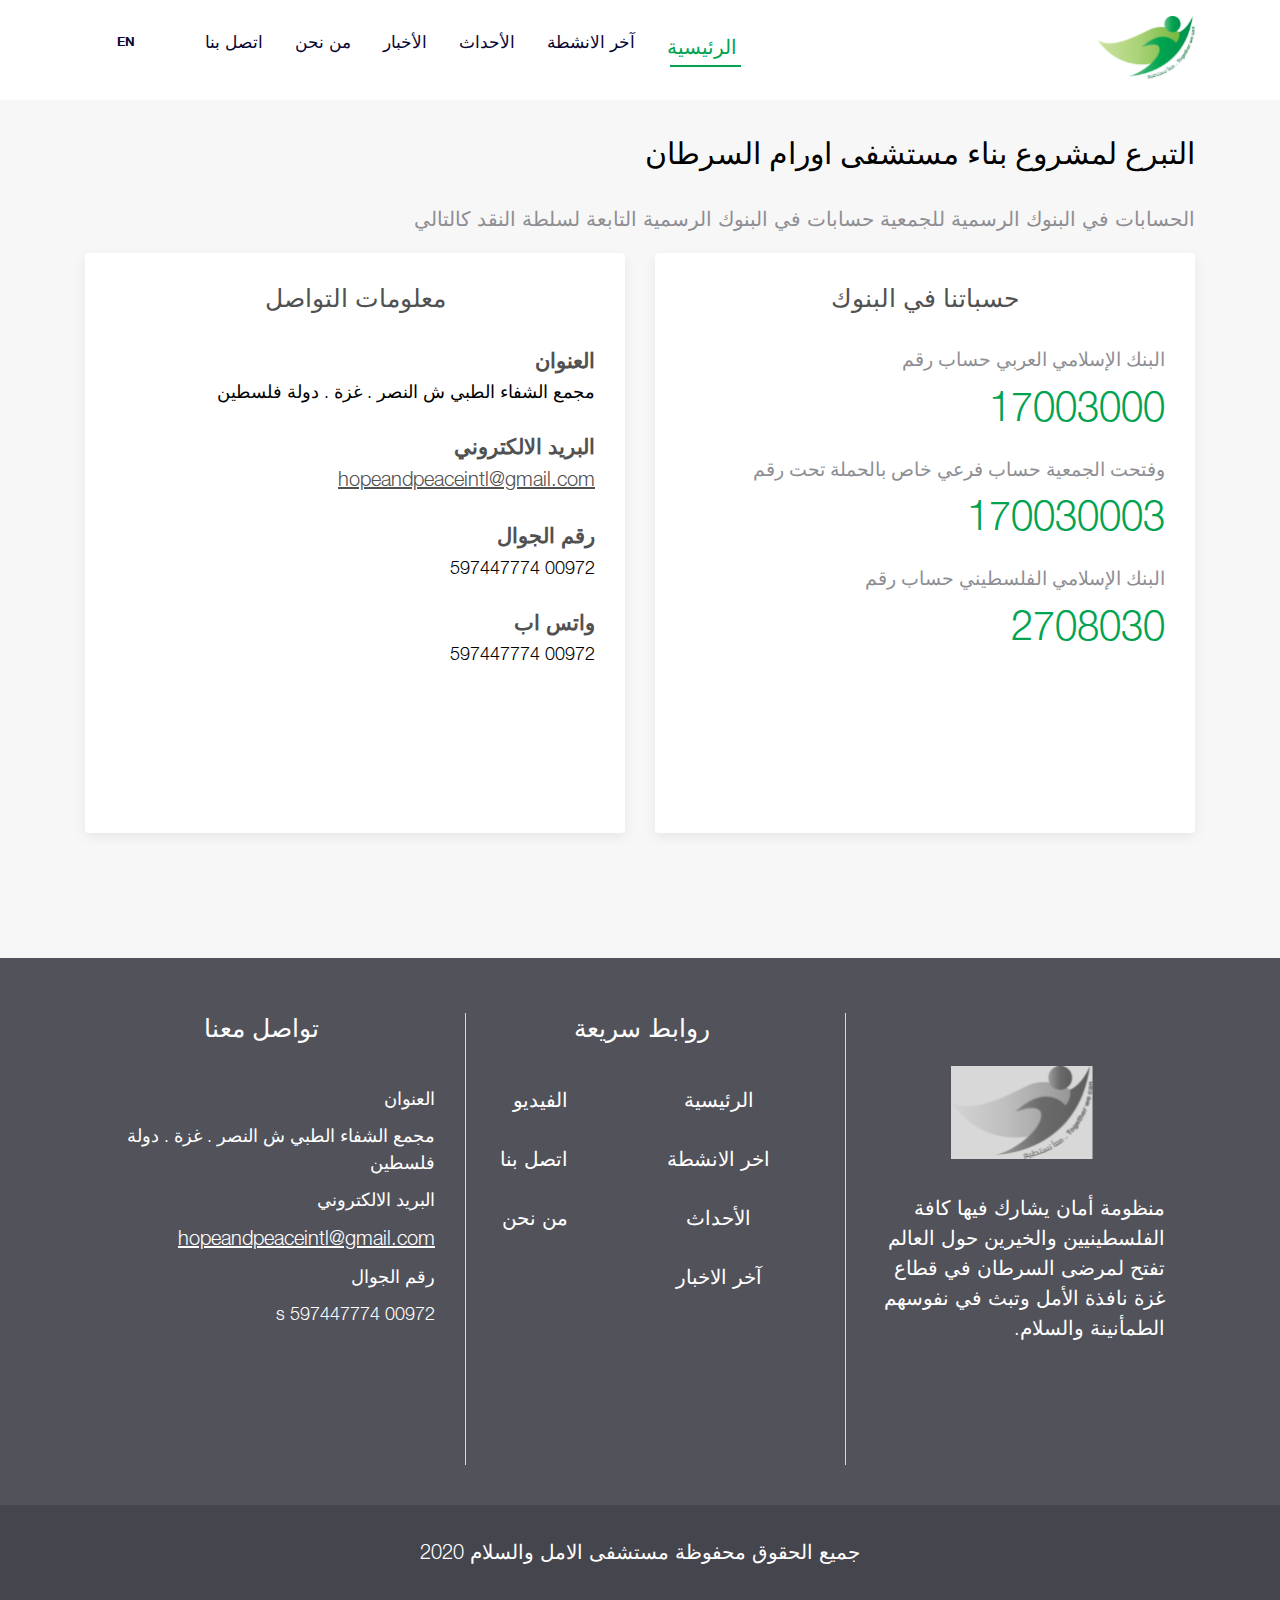
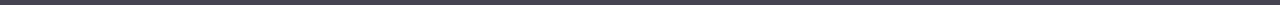
==== accounts.html @ ef831ee1 "dd" ====
<html>

<head>
    <meta charset="utf-8">
    <meta name="viewport" content="width=device-width, initial-scale=1.0">
    <meta name="description" content="">
    <meta name="author" content="">
    <title>مستشفى أورام السرطان </title>
    <link href="assets/css/bootstrap.min.css" rel="stylesheet">
    <link rel="stylesheet" href="https://use.fontawesome.com/releases/v5.5.0/css/all.css"
        integrity="sha384-B4dIYHKNBt8Bc12p+WXckhzcICo0wtJAoU8YZTY5qE0Id1GSseTk6S+L3BlXeVIU" crossorigin="anonymous">
    <link href='http://fonts.googleapis.com/css?family=Open+Sans:300,400,600,700' rel='stylesheet' type='text/css'>
    <link rel="shortcut icon" href="assets/images/logo.png" sizes="150x50">
    <link rel="stylesheet" href="assets/css/owl.carousel.min.css" type="text/css">
    <link rel="stylesheet" href="assets/css/owl.carousel.css" type="text/css">
    <link href="https://cdn.lineicons.com/1.0.1/LineIcons.min.css" rel="stylesheet">
    <link href="assets/css/animation.css" rel="stylesheet">
    <link href="assets/css/fancy.min.css" rel="stylesheet">

    <link href="assets/css/style.css" rel="stylesheet">

</head>

<body>
    <div class="overlay">
    </div>
    <header>
        <div class="mobileNav d-lg-none d-md-block d-block clearfix">
            <button class="navbar-toggler float-right" type="button" data-toggle="collapse" data-target="#navbarNav"
                aria-controls="navbarNav" aria-expanded="false" aria-label="Toggle navigation">
                <div class="mobileMenu"><i></i><i></i><i></i></div>
            </button>
            <div class="logo  mobileLogo float-left">
                <a href="index.html"><img src="assets/images/logo.png" alt=""></a>
            </div>
            <nav class="navbar navbar-expand-lg clearfix d-md-block d-lg-none">

                <div class="collapse navbar-collapse flex-row-reverse float-left" id="navbarNav">

                    <button type="button" class="close float-left" data-dismiss="collapse" aria-label="Close">
                        <span aria-hidden="true">&times;</span>
                    </button>
                    <ul class="navbar-nav navbar-center ">
                        <li class="nav-item">
                            <a class="nav-link active" href="index.html">الرئيسية </a>
                        </li>

                        <li class="nav-item">
                            <a class="nav-link" href="#Activity">آخر الانشطة</a>
                        </li>
                        <li class="nav-item">
                            <a class="nav-link" href="#Events">الأحداث</a>
                        </li>
                        <li class="nav-item">
                            <a class="nav-link" href="#News">الأخبار</a>
                        </li>
                        <li class="nav-item">
                            <a class="nav-link" href="#how">من نحن</a>
                        </li>

                        <li class="nav-item">
                            <a class="nav-link" href="#contact">اتصل بنا</a>
                        </li>
                    </ul>
                    <div class="loginLang">
                        <div class="lang">
                            <a class="langdrop dropdown-toggle" href="#" id="langDropDown" role="button"
                                data-toggle="dropdown" aria-haspopup="true" aria-expanded="false"><i
                                    class="fas fa-globe-americas"></i> EN </a>
                            <div class="dropdown-menu" aria-labelledby="langDropDown">
                                <a class="dropdown-item" href="#">عربي</a>
                            </div>
                        </div>
                    </div>
                </div>
            </nav>
        </div>
        <div class="container">
            <div class="row ">
                <div class="col-md-3">
                    <div class="logo float-right d-none d-md-block d-lg-block">
                        <a href="index.html"><img src="assets/images/logo.png" alt=""></a>
                    </div>
                </div>
                <div class="col-md-9">

                    <nav class="navbar navbar-expand-lg clearfix float-left" id="descktopMenu">
                        <div class="collapse navbar-collapse flex-row-reverse " id="navbarNav">
                            <ul class="navbar-nav navbar-center ">
                                <li class="nav-item">
                                    <a class="nav-link active" href="#hero">الرئيسية </a>
                                </li>

                                <li class="nav-item">
                                    <a class="nav-link" href="#Activity">آخر الانشطة</a>
                                </li>
                                <li class="nav-item">
                                    <a class="nav-link" href="#Events">الأحداث</a>
                                </li>
                                <li class="nav-item">
                                    <a class="nav-link" href="#News">الأخبار</a>
                                </li>
                                <li class="nav-item">
                                    <a class="nav-link" href="#how">من نحن</a>
                                </li>

                                <li class="nav-item">
                                    <a class="nav-link" href="#contact">اتصل بنا</a>
                                </li>
                                <li class="nav-item">
                                    <div class="lang">
                                        <a class="langdrop dropdown-toggle" href="#" id="langDropDown" role="button"
                                            data-toggle="dropdown" aria-haspopup="true" aria-expanded="false"><i
                                                class="fas fa-globe-americas"></i> EN </a>
                                        <div class="dropdown-menu" aria-labelledby="langDropDown">
                                            <a class="dropdown-item" href="#">عربي</a>
                                        </div>
                                    </div>
                                </li>
                            </ul>

                        </div>
                    </nav>
                </div>
            </div>
        </div>
    </header>
    <section class="accounts">

        <div class="container">
            <div class="row">
                <div class="col-md-12">
                    <div class="sectionTitle">
                        <h2 class="title"> التبرع لمشروع بناء مستشفى اورام السرطان</h2>
                        <p class="titleDetails">
                            الحسابات في البنوك الرسمية للجمعية حسابات في البنوك الرسمية التابعة لسلطة النقد كالتالي
                        </p>
                    </div>
                </div>
                <div class="col-md-6">
                    <div class="accountBox">
                        <h4 class="contactBoxTitle text-center ">حسباتنا في البنوك</h4>
                        <div class="contactCont">

                            <span class="bankName">البنك الإسلامي العربي حساب رقم</span>
                            <p class="bacnkAccount">17003000</p>
                            <span class="bankName"> وفتحت الجمعية حساب فرعي خاص بالحملة تحت رقم
                            </span>
                            <p class="bacnkAccount">170030003</p>
                            <span class="bankName"> البنك الإسلامي الفلسطيني حساب رقم
                            </span>
                            <p class="bacnkAccount">2708030</p>
                        </div>


                    </div>

                </div>
                <div class="col-md-6">
                    <div class="accountBox">
                        <h4 class="contactBoxTitle text-center "> معلومات التواصل</h4>
                        <div class="contactCont">
                            <ul class="footerList footerContact contactList">
                                <li class="contactItem clearfix"> <i class="fas fa-map-marker-alt"></i>
                                    <div class="contactDesc">
                                        <h3>العنوان</h3>
                                        <p> مجمع الشفاء الطبي ش النصر . غزة . دولة
                                            فلسطين</p>
                                    </div>
                                </li>

                                <li class="contactItem clearfix">
                                    <i class="fas fa-envelope"></i>
                                    <div class="contactDesc">
                                        <h3> البريد الالكتروني
                                        </h3>
                                        <p> <a href="#" class="emailLink"> hopeandpeaceintl@gmail.com
                                            </a></p>
                                    </div>
                                </li>
                                <li class="contactItem clearfix">
                                    <i class="fas fa-phone"></i>
                                    <div class="contactDesc">
                                        <h3> رقم الجوال 
                                        </h3>
                                        <p> 00972 597447774</p>
                                    </div>
                                </li>
                               
                                <li class="contactItem clearfix">
                                    <i class="fab fa-whatsapp"></i>
                                    <div class="contactDesc">
                                        <h3> واتس اب
                                        </h3>
                                        <p> 00972 597447774  </p>
                                    </div>
                                </li>

                            </ul>
                        </div>


                    </div>

                </div>

            </div>
        </div>

    </section>
    <footer>
        <div class="container">
            <div class="row">
                <div class="col-lg-4 col-md-6 clearfix">
                    <div class="footerSec ">
                        <div class="footerLogo">
                            <img src="assets/images/logoFooter.png" alt="">
                        </div>
                        <p>
                            منظومة أمان يشارك فيها كافة الفلسطينيين والخيرين حول العالم تفتح لمرضى السرطان في قطاع غزة
                            نافذة الأمل
                            وتبث في نفوسهم الطمأنينة والسلام.
                        </p>
                    </div>
                    <div class="vl">
                    </div>

                </div>
                <div class="col-lg-4 col-md-6 ">
                    <div class="footerSec">
                        <h4> روابط سريعة</h4>
                        <ul class="footerList links text-center">
                            <li>
                                <a href="index.html"> الرئيسية</a>
                            </li>
                            <li>
                                <a href="#Activity"> اخر الانشطة</a>
                            </li>
                            <li>
                                <a href="#Events"> الأحداث</a>
                            </li>
                            <li>
                                <a href="#News"> آخر الاخبار</a>
                            </li>
                        </ul>
                        <ul class="footerList">
                            <li>
                                <a href="#video"> الفيديو</a>
                            </li>
                            <li>
                                <a href="#contact"> اتصل بنا</a>
                            </li>
                            <li>
                                <a href="#"> من نحن</a>
                            </li>
                            <li> <a href="#"> <br></a></li>
                        </ul>
                    </div>
                    <div class="vl">
                    </div>
                </div>
                <div class="col-lg-4 col-md-6 clearfix">
                    <div class="footerSec lastlist">
                        <h4> تواصل معنا </h4>
                        <ul class="footerList footerContact">
                            <li>
                                العنوان
                            </li>
                            <li>
                                مجمع الشفاء الطبي ش النصر . غزة . دولة
                                فلسطين
                            </li>
                            <li>
                                البريد الالكتروني
                            </li>
                            <li>
                                <a href="#" class="emailLink"> hopeandpeaceintl@gmail.com
                                </a>
                            </li>
                            <li>رقم الجوال</li>
                            <li>
                                00972 597447774 s
                            </li>

                        </ul>

                    </div>
                    <ul class="footerSocial">
                        <li>
                            <a href="#"><i class="fab fa-facebook-f"></i></a>
                        </li>
                        <li>
                            <a href="#"><i class="fab fa-twitter"></i></a>
                        </li>

                        <li>
                            <a href="#"><i class="fab fa-youtube"></i></a>
                        </li>
                        <li>
                            <a href="#"><i class="fab fa-instagram"></i></a>
                        </li>

                    </ul>
                </div>

            </div>

        </div>
        <!--    <div class="up">
      <a href="#heroSection"><i class="fas fa-chevron-up"></i></a>
    </div>-->
        <div class="copyRight text-center">
            جميع الحقوق محفوظة مستشفى الامل والسلام 2020
        </div>
    </footer>
    <script type="text/javascript" src="assets/js/jquery.js"></script>
    <script type="text/javascript" src="assets/js/jquery.fancybox.js"></script>
    <script>
        $(".image_thumb").fancybox({
            openEffect: 'elastic',
            closeEffect: 'elastic',
            helpers: {
                overlay: {
                    locked: false
                }
            }
        });
    </script>
    <script type="text/javascript" src="assets/js/froogaloop2.min.js"></script>
    <script type="text/javascript" src="assets/js/html5lightbox.js"></script>
    <script src="assets/js/waypoints-min.js"></script>
    <script type="text/javascript" src="assets/js/countUp.js"></script>
    <script type="text/javascript" src="assets/js/jquery3.3.1.js"></script>
    <script src="https://cdnjs.cloudflare.com/ajax/libs/popper.js/1.14.7/umd/popper.min.js"
        integrity="sha384-UO2eT0CpHqdSJQ6hJty5KVphtPhzWj9WO1clHTMGa3JDZwrnQq4sF86dIHNDz0W1"
        crossorigin="anonymous"></script>
    <script type="text/javascript" src="assets/js/bootstrap.min.js"></script>
    <script src="assets/js/owl.carousel.js"></script>
    <script type="text/javascript" src="assets/js/wow.js"></script>


    <script type="text/javascript" src="assets/js/main.js"></script>
    <script type="text/javascript" src="assets/js/jquery.fancybox.js"></script>
    <script>
        $(".image_thumb").fancybox({
            openEffect: 'elastic',
            closeEffect: 'elastic',
            helpers: {
                overlay: {
                    locked: false
                }
            }
        });
    </script>


    <!--
    <script>


    var playButton = $(".playVideo");
    var player;


    // create the global player from the specific iframe (#video)


    playButton.click(function () {


      if (typeof (YT) == 'undefined' || typeof (YT.Player) == 'undefined') {

        var tag = document.createElement('script');
        tag.src = "//www.youtube.com/player_api";
        var firstScriptTag = document.getElementsByTagName('script')[0];

        firstScriptTag.parentNode.insertBefore(player, firstScriptTag);
        window.onYouTubePlayerAPIReady = function () {
          onYouTubePlayer();
        }
      }
        function onYouTubePlayer() {
          player = new YT.Player('video', {
            events: {
              // call this function when player is ready to use
              'onReady': onPlayerReady
            }
          });
        }


        var play_pause_status = "pause";
        if (play_pause_status == "pause") {
          // Play the video
          player.playVideo();
          play_pause_status = "play";
          // Update the button text to 'Pause'
          playButton.css("display", "none");
        }
      });
      

  </script>
-->


</body>

</html>
---- assets/css/animation.css ----
@charset "UTF-8";

/*!
 * animate.css -https://daneden.github.io/animate.css/
 * Version - 3.7.2
 * Licensed under the MIT license - http://opensource.org/licenses/MIT
 *
 * Copyright (c) 2019 Daniel Eden
 */

@-webkit-keyframes bounce {
  from,
  20%,
  53%,
  80%,
  to {
    -webkit-animation-timing-function: cubic-bezier(0.215, 0.61, 0.355, 1);
    animation-timing-function: cubic-bezier(0.215, 0.61, 0.355, 1);
    -webkit-transform: translate3d(0, 0, 0);
    transform: translate3d(0, 0, 0);
  }

  40%,
  43% {
    -webkit-animation-timing-function: cubic-bezier(0.755, 0.05, 0.855, 0.06);
    animation-timing-function: cubic-bezier(0.755, 0.05, 0.855, 0.06);
    -webkit-transform: translate3d(0, -30px, 0);
    transform: translate3d(0, -30px, 0);
  }

  70% {
    -webkit-animation-timing-function: cubic-bezier(0.755, 0.05, 0.855, 0.06);
    animation-timing-function: cubic-bezier(0.755, 0.05, 0.855, 0.06);
    -webkit-transform: translate3d(0, -15px, 0);
    transform: translate3d(0, -15px, 0);
  }

  90% {
    -webkit-transform: translate3d(0, -4px, 0);
    transform: translate3d(0, -4px, 0);
  }
}

@keyframes bounce {
  from,
  20%,
  53%,
  80%,
  to {
    -webkit-animation-timing-function: cubic-bezier(0.215, 0.61, 0.355, 1);
    animation-timing-function: cubic-bezier(0.215, 0.61, 0.355, 1);
    -webkit-transform: translate3d(0, 0, 0);
    transform: translate3d(0, 0, 0);
  }

  40%,
  43% {
    -webkit-animation-timing-function: cubic-bezier(0.755, 0.05, 0.855, 0.06);
    animation-timing-function: cubic-bezier(0.755, 0.05, 0.855, 0.06);
    -webkit-transform: translate3d(0, -30px, 0);
    transform: translate3d(0, -30px, 0);
  }

  70% {
    -webkit-animation-timing-function: cubic-bezier(0.755, 0.05, 0.855, 0.06);
    animation-timing-function: cubic-bezier(0.755, 0.05, 0.855, 0.06);
    -webkit-transform: translate3d(0, -15px, 0);
    transform: translate3d(0, -15px, 0);
  }

  90% {
    -webkit-transform: translate3d(0, -4px, 0);
    transform: translate3d(0, -4px, 0);
  }
}

.bounce {
  -webkit-animation-name: bounce;
  animation-name: bounce;
  -webkit-transform-origin: center bottom;
  transform-origin: center bottom;
}

@-webkit-keyframes flash {
  from,
  50%,
  to {
    opacity: 1;
  }

  25%,
  75% {
    opacity: 0;
  }
}

@keyframes flash {
  from,
  50%,
  to {
    opacity: 1;
  }

  25%,
  75% {
    opacity: 0;
  }
}

.flash {
  -webkit-animation-name: flash;
  animation-name: flash;
}

/* originally authored by Nick Pettit - https://github.com/nickpettit/glide */

@-webkit-keyframes pulse {
  from {
    -webkit-transform: scale3d(1, 1, 1);
    transform: scale3d(1, 1, 1);
  }

  50% {
    -webkit-transform: scale3d(1.05, 1.05, 1.05);
    transform: scale3d(1.05, 1.05, 1.05);
  }

  to {
    -webkit-transform: scale3d(1, 1, 1);
    transform: scale3d(1, 1, 1);
  }
}

@keyframes pulse {
  from {
    -webkit-transform: scale3d(1, 1, 1);
    transform: scale3d(1, 1, 1);
  }

  50% {
    -webkit-transform: scale3d(1.05, 1.05, 1.05);
    transform: scale3d(1.05, 1.05, 1.05);
  }

  to {
    -webkit-transform: scale3d(1, 1, 1);
    transform: scale3d(1, 1, 1);
  }
}

.pulse {
  -webkit-animation-name: pulse;
  animation-name: pulse;
}

@-webkit-keyframes rubberBand {
  from {
    -webkit-transform: scale3d(1, 1, 1);
    transform: scale3d(1, 1, 1);
  }

  30% {
    -webkit-transform: scale3d(1.25, 0.75, 1);
    transform: scale3d(1.25, 0.75, 1);
  }

  40% {
    -webkit-transform: scale3d(0.75, 1.25, 1);
    transform: scale3d(0.75, 1.25, 1);
  }

  50% {
    -webkit-transform: scale3d(1.15, 0.85, 1);
    transform: scale3d(1.15, 0.85, 1);
  }

  65% {
    -webkit-transform: scale3d(0.95, 1.05, 1);
    transform: scale3d(0.95, 1.05, 1);
  }

  75% {
    -webkit-transform: scale3d(1.05, 0.95, 1);
    transform: scale3d(1.05, 0.95, 1);
  }

  to {
    -webkit-transform: scale3d(1, 1, 1);
    transform: scale3d(1, 1, 1);
  }
}

@keyframes rubberBand {
  from {
    -webkit-transform: scale3d(1, 1, 1);
    transform: scale3d(1, 1, 1);
  }

  30% {
    -webkit-transform: scale3d(1.25, 0.75, 1);
    transform: scale3d(1.25, 0.75, 1);
  }

  40% {
    -webkit-transform: scale3d(0.75, 1.25, 1);
    transform: scale3d(0.75, 1.25, 1);
  }

  50% {
    -webkit-transform: scale3d(1.15, 0.85, 1);
    transform: scale3d(1.15, 0.85, 1);
  }

  65% {
    -webkit-transform: scale3d(0.95, 1.05, 1);
    transform: scale3d(0.95, 1.05, 1);
  }

  75% {
    -webkit-transform: scale3d(1.05, 0.95, 1);
    transform: scale3d(1.05, 0.95, 1);
  }

  to {
    -webkit-transform: scale3d(1, 1, 1);
    transform: scale3d(1, 1, 1);
  }
}

.rubberBand {
  -webkit-animation-name: rubberBand;
  animation-name: rubberBand;
}

@-webkit-keyframes shake {
  from,
  to {
    -webkit-transform: translate3d(0, 0, 0);
    transform: translate3d(0, 0, 0);
  }

  10%,
  30%,
  50%,
  70%,
  90% {
    -webkit-transform: translate3d(-10px, 0, 0);
    transform: translate3d(-10px, 0, 0);
  }

  20%,
  40%,
  60%,
  80% {
    -webkit-transform: translate3d(10px, 0, 0);
    transform: translate3d(10px, 0, 0);
  }
}

@keyframes shake {
  from,
  to {
    -webkit-transform: translate3d(0, 0, 0);
    transform: translate3d(0, 0, 0);
  }

  10%,
  30%,
  50%,
  70%,
  90% {
    -webkit-transform: translate3d(-10px, 0, 0);
    transform: translate3d(-10px, 0, 0);
  }

  20%,
  40%,
  60%,
  80% {
    -webkit-transform: translate3d(10px, 0, 0);
    transform: translate3d(10px, 0, 0);
  }
}

.shake {
  -webkit-animation-name: shake;
  animation-name: shake;
}

@-webkit-keyframes headShake {
  0% {
    -webkit-transform: translateX(0);
    transform: translateX(0);
  }

  6.5% {
    -webkit-transform: translateX(-6px) rotateY(-9deg);
    transform: translateX(-6px) rotateY(-9deg);
  }

  18.5% {
    -webkit-transform: translateX(5px) rotateY(7deg);
    transform: translateX(5px) rotateY(7deg);
  }

  31.5% {
    -webkit-transform: translateX(-3px) rotateY(-5deg);
    transform: translateX(-3px) rotateY(-5deg);
  }

  43.5% {
    -webkit-transform: translateX(2px) rotateY(3deg);
    transform: translateX(2px) rotateY(3deg);
  }

  50% {
    -webkit-transform: translateX(0);
    transform: translateX(0);
  }
}

@keyframes headShake {
  0% {
    -webkit-transform: translateX(0);
    transform: translateX(0);
  }

  6.5% {
    -webkit-transform: translateX(-6px) rotateY(-9deg);
    transform: translateX(-6px) rotateY(-9deg);
  }

  18.5% {
    -webkit-transform: translateX(5px) rotateY(7deg);
    transform: translateX(5px) rotateY(7deg);
  }

  31.5% {
    -webkit-transform: translateX(-3px) rotateY(-5deg);
    transform: translateX(-3px) rotateY(-5deg);
  }

  43.5% {
    -webkit-transform: translateX(2px) rotateY(3deg);
    transform: translateX(2px) rotateY(3deg);
  }

  50% {
    -webkit-transform: translateX(0);
    transform: translateX(0);
  }
}

.headShake {
  -webkit-animation-timing-function: ease-in-out;
  animation-timing-function: ease-in-out;
  -webkit-animation-name: headShake;
  animation-name: headShake;
}

@-webkit-keyframes swing {
  20% {
    -webkit-transform: rotate3d(0, 0, 1, 15deg);
    transform: rotate3d(0, 0, 1, 15deg);
  }

  40% {
    -webkit-transform: rotate3d(0, 0, 1, -10deg);
    transform: rotate3d(0, 0, 1, -10deg);
  }

  60% {
    -webkit-transform: rotate3d(0, 0, 1, 5deg);
    transform: rotate3d(0, 0, 1, 5deg);
  }

  80% {
    -webkit-transform: rotate3d(0, 0, 1, -5deg);
    transform: rotate3d(0, 0, 1, -5deg);
  }

  to {
    -webkit-transform: rotate3d(0, 0, 1, 0deg);
    transform: rotate3d(0, 0, 1, 0deg);
  }
}

@keyframes swing {
  20% {
    -webkit-transform: rotate3d(0, 0, 1, 15deg);
    transform: rotate3d(0, 0, 1, 15deg);
  }

  40% {
    -webkit-transform: rotate3d(0, 0, 1, -10deg);
    transform: rotate3d(0, 0, 1, -10deg);
  }

  60% {
    -webkit-transform: rotate3d(0, 0, 1, 5deg);
    transform: rotate3d(0, 0, 1, 5deg);
  }

  80% {
    -webkit-transform: rotate3d(0, 0, 1, -5deg);
    transform: rotate3d(0, 0, 1, -5deg);
  }

  to {
    -webkit-transform: rotate3d(0, 0, 1, 0deg);
    transform: rotate3d(0, 0, 1, 0deg);
  }
}

.swing {
  -webkit-transform-origin: top center;
  transform-origin: top center;
  -webkit-animation-name: swing;
  animation-name: swing;
}

@-webkit-keyframes tada {
  from {
    -webkit-transform: scale3d(1, 1, 1);
    transform: scale3d(1, 1, 1);
  }

  10%,
  20% {
    -webkit-transform: scale3d(0.9, 0.9, 0.9) rotate3d(0, 0, 1, -3deg);
    transform: scale3d(0.9, 0.9, 0.9) rotate3d(0, 0, 1, -3deg);
  }

  30%,
  50%,
  70%,
  90% {
    -webkit-transform: scale3d(1.1, 1.1, 1.1) rotate3d(0, 0, 1, 3deg);
    transform: scale3d(1.1, 1.1, 1.1) rotate3d(0, 0, 1, 3deg);
  }

  40%,
  60%,
  80% {
    -webkit-transform: scale3d(1.1, 1.1, 1.1) rotate3d(0, 0, 1, -3deg);
    transform: scale3d(1.1, 1.1, 1.1) rotate3d(0, 0, 1, -3deg);
  }

  to {
    -webkit-transform: scale3d(1, 1, 1);
    transform: scale3d(1, 1, 1);
  }
}

@keyframes tada {
  from {
    -webkit-transform: scale3d(1, 1, 1);
    transform: scale3d(1, 1, 1);
  }

  10%,
  20% {
    -webkit-transform: scale3d(0.9, 0.9, 0.9) rotate3d(0, 0, 1, -3deg);
    transform: scale3d(0.9, 0.9, 0.9) rotate3d(0, 0, 1, -3deg);
  }

  30%,
  50%,
  70%,
  90% {
    -webkit-transform: scale3d(1.1, 1.1, 1.1) rotate3d(0, 0, 1, 3deg);
    transform: scale3d(1.1, 1.1, 1.1) rotate3d(0, 0, 1, 3deg);
  }

  40%,
  60%,
  80% {
    -webkit-transform: scale3d(1.1, 1.1, 1.1) rotate3d(0, 0, 1, -3deg);
    transform: scale3d(1.1, 1.1, 1.1) rotate3d(0, 0, 1, -3deg);
  }

  to {
    -webkit-transform: scale3d(1, 1, 1);
    transform: scale3d(1, 1, 1);
  }
}

.tada {
  -webkit-animation-name: tada;
  animation-name: tada;
}

/* originally authored by Nick Pettit - https://github.com/nickpettit/glide */

@-webkit-keyframes wobble {
  from {
    -webkit-transform: translate3d(0, 0, 0);
    transform: translate3d(0, 0, 0);
  }

  15% {
    -webkit-transform: translate3d(-25%, 0, 0) rotate3d(0, 0, 1, -5deg);
    transform: translate3d(-25%, 0, 0) rotate3d(0, 0, 1, -5deg);
  }

  30% {
    -webkit-transform: translate3d(20%, 0, 0) rotate3d(0, 0, 1, 3deg);
    transform: translate3d(20%, 0, 0) rotate3d(0, 0, 1, 3deg);
  }

  45% {
    -webkit-transform: translate3d(-15%, 0, 0) rotate3d(0, 0, 1, -3deg);
    transform: translate3d(-15%, 0, 0) rotate3d(0, 0, 1, -3deg);
  }

  60% {
    -webkit-transform: translate3d(10%, 0, 0) rotate3d(0, 0, 1, 2deg);
    transform: translate3d(10%, 0, 0) rotate3d(0, 0, 1, 2deg);
  }

  75% {
    -webkit-transform: translate3d(-5%, 0, 0) rotate3d(0, 0, 1, -1deg);
    transform: translate3d(-5%, 0, 0) rotate3d(0, 0, 1, -1deg);
  }

  to {
    -webkit-transform: translate3d(0, 0, 0);
    transform: translate3d(0, 0, 0);
  }
}

@keyframes wobble {
  from {
    -webkit-transform: translate3d(0, 0, 0);
    transform: translate3d(0, 0, 0);
  }

  15% {
    -webkit-transform: translate3d(-25%, 0, 0) rotate3d(0, 0, 1, -5deg);
    transform: translate3d(-25%, 0, 0) rotate3d(0, 0, 1, -5deg);
  }

  30% {
    -webkit-transform: translate3d(20%, 0, 0) rotate3d(0, 0, 1, 3deg);
    transform: translate3d(20%, 0, 0) rotate3d(0, 0, 1, 3deg);
  }

  45% {
    -webkit-transform: translate3d(-15%, 0, 0) rotate3d(0, 0, 1, -3deg);
    transform: translate3d(-15%, 0, 0) rotate3d(0, 0, 1, -3deg);
  }

  60% {
    -webkit-transform: translate3d(10%, 0, 0) rotate3d(0, 0, 1, 2deg);
    transform: translate3d(10%, 0, 0) rotate3d(0, 0, 1, 2deg);
  }

  75% {
    -webkit-transform: translate3d(-5%, 0, 0) rotate3d(0, 0, 1, -1deg);
    transform: translate3d(-5%, 0, 0) rotate3d(0, 0, 1, -1deg);
  }

  to {
    -webkit-transform: translate3d(0, 0, 0);
    transform: translate3d(0, 0, 0);
  }
}

.wobble {
  -webkit-animation-name: wobble;
  animation-name: wobble;
}

@-webkit-keyframes jello {
  from,
  11.1%,
  to {
    -webkit-transform: translate3d(0, 0, 0);
    transform: translate3d(0, 0, 0);
  }

  22.2% {
    -webkit-transform: skewX(-12.5deg) skewY(-12.5deg);
    transform: skewX(-12.5deg) skewY(-12.5deg);
  }

  33.3% {
    -webkit-transform: skewX(6.25deg) skewY(6.25deg);
    transform: skewX(6.25deg) skewY(6.25deg);
  }

  44.4% {
    -webkit-transform: skewX(-3.125deg) skewY(-3.125deg);
    transform: skewX(-3.125deg) skewY(-3.125deg);
  }

  55.5% {
    -webkit-transform: skewX(1.5625deg) skewY(1.5625deg);
    transform: skewX(1.5625deg) skewY(1.5625deg);
  }

  66.6% {
    -webkit-transform: skewX(-0.78125deg) skewY(-0.78125deg);
    transform: skewX(-0.78125deg) skewY(-0.78125deg);
  }

  77.7% {
    -webkit-transform: skewX(0.390625deg) skewY(0.390625deg);
    transform: skewX(0.390625deg) skewY(0.390625deg);
  }

  88.8% {
    -webkit-transform: skewX(-0.1953125deg) skewY(-0.1953125deg);
    transform: skewX(-0.1953125deg) skewY(-0.1953125deg);
  }
}

@keyframes jello {
  from,
  11.1%,
  to {
    -webkit-transform: translate3d(0, 0, 0);
    transform: translate3d(0, 0, 0);
  }

  22.2% {
    -webkit-transform: skewX(-12.5deg) skewY(-12.5deg);
    transform: skewX(-12.5deg) skewY(-12.5deg);
  }

  33.3% {
    -webkit-transform: skewX(6.25deg) skewY(6.25deg);
    transform: skewX(6.25deg) skewY(6.25deg);
  }

  44.4% {
    -webkit-transform: skewX(-3.125deg) skewY(-3.125deg);
    transform: skewX(-3.125deg) skewY(-3.125deg);
  }

  55.5% {
    -webkit-transform: skewX(1.5625deg) skewY(1.5625deg);
    transform: skewX(1.5625deg) skewY(1.5625deg);
  }

  66.6% {
    -webkit-transform: skewX(-0.78125deg) skewY(-0.78125deg);
    transform: skewX(-0.78125deg) skewY(-0.78125deg);
  }

  77.7% {
    -webkit-transform: skewX(0.390625deg) skewY(0.390625deg);
    transform: skewX(0.390625deg) skewY(0.390625deg);
  }

  88.8% {
    -webkit-transform: skewX(-0.1953125deg) skewY(-0.1953125deg);
    transform: skewX(-0.1953125deg) skewY(-0.1953125deg);
  }
}

.jello {
  -webkit-animation-name: jello;
  animation-name: jello;
  -webkit-transform-origin: center;
  transform-origin: center;
}

@-webkit-keyframes heartBeat {
  0% {
    -webkit-transform: scale(1);
    transform: scale(1);
  }

  14% {
    -webkit-transform: scale(1.3);
    transform: scale(1.3);
  }

  28% {
    -webkit-transform: scale(1);
    transform: scale(1);
  }

  42% {
    -webkit-transform: scale(1.3);
    transform: scale(1.3);
  }

  70% {
    -webkit-transform: scale(1);
    transform: scale(1);
  }
}

@keyframes heartBeat {
  0% {
    -webkit-transform: scale(1);
    transform: scale(1);
  }

  14% {
    -webkit-transform: scale(1.3);
    transform: scale(1.3);
  }

  28% {
    -webkit-transform: scale(1);
    transform: scale(1);
  }

  42% {
    -webkit-transform: scale(1.3);
    transform: scale(1.3);
  }

  70% {
    -webkit-transform: scale(1);
    transform: scale(1);
  }
}

.heartBeat {
  -webkit-animation-name: heartBeat;
  animation-name: heartBeat;
  -webkit-animation-duration: 1.3s;
  animation-duration: 1.3s;
  -webkit-animation-timing-function: ease-in-out;
  animation-timing-function: ease-in-out;
}

@-webkit-keyframes bounceIn {
  from,
  20%,
  40%,
  60%,
  80%,
  to {
    -webkit-animation-timing-function: cubic-bezier(0.215, 0.61, 0.355, 1);
    animation-timing-function: cubic-bezier(0.215, 0.61, 0.355, 1);
  }

  0% {
    opacity: 0;
    -webkit-transform: scale3d(0.3, 0.3, 0.3);
    transform: scale3d(0.3, 0.3, 0.3);
  }

  20% {
    -webkit-transform: scale3d(1.1, 1.1, 1.1);
    transform: scale3d(1.1, 1.1, 1.1);
  }

  40% {
    -webkit-transform: scale3d(0.9, 0.9, 0.9);
    transform: scale3d(0.9, 0.9, 0.9);
  }

  60% {
    opacity: 1;
    -webkit-transform: scale3d(1.03, 1.03, 1.03);
    transform: scale3d(1.03, 1.03, 1.03);
  }

  80% {
    -webkit-transform: scale3d(0.97, 0.97, 0.97);
    transform: scale3d(0.97, 0.97, 0.97);
  }

  to {
    opacity: 1;
    -webkit-transform: scale3d(1, 1, 1);
    transform: scale3d(1, 1, 1);
  }
}

@keyframes bounceIn {
  from,
  20%,
  40%,
  60%,
  80%,
  to {
    -webkit-animation-timing-function: cubic-bezier(0.215, 0.61, 0.355, 1);
    animation-timing-function: cubic-bezier(0.215, 0.61, 0.355, 1);
  }

  0% {
    opacity: 0;
    -webkit-transform: scale3d(0.3, 0.3, 0.3);
    transform: scale3d(0.3, 0.3, 0.3);
  }

  20% {
    -webkit-transform: scale3d(1.1, 1.1, 1.1);
    transform: scale3d(1.1, 1.1, 1.1);
  }

  40% {
    -webkit-transform: scale3d(0.9, 0.9, 0.9);
    transform: scale3d(0.9, 0.9, 0.9);
  }

  60% {
    opacity: 1;
    -webkit-transform: scale3d(1.03, 1.03, 1.03);
    transform: scale3d(1.03, 1.03, 1.03);
  }

  80% {
    -webkit-transform: scale3d(0.97, 0.97, 0.97);
    transform: scale3d(0.97, 0.97, 0.97);
  }

  to {
    opacity: 1;
    -webkit-transform: scale3d(1, 1, 1);
    transform: scale3d(1, 1, 1);
  }
}

.bounceIn {
  -webkit-animation-duration: 0.75s;
  animation-duration: 0.75s;
  -webkit-animation-name: bounceIn;
  animation-name: bounceIn;
}

@-webkit-keyframes bounceInDown {
  from,
  60%,
  75%,
  90%,
  to {
    -webkit-animation-timing-function: cubic-bezier(0.215, 0.61, 0.355, 1);
    animation-timing-function: cubic-bezier(0.215, 0.61, 0.355, 1);
  }

  0% {
    opacity: 0;
    -webkit-transform: translate3d(0, -3000px, 0);
    transform: translate3d(0, -3000px, 0);
  }

  60% {
    opacity: 1;
    -webkit-transform: translate3d(0, 25px, 0);
    transform: translate3d(0, 25px, 0);
  }

  75% {
    -webkit-transform: translate3d(0, -10px, 0);
    transform: translate3d(0, -10px, 0);
  }

  90% {
    -webkit-transform: translate3d(0, 5px, 0);
    transform: translate3d(0, 5px, 0);
  }

  to {
    -webkit-transform: translate3d(0, 0, 0);
    transform: translate3d(0, 0, 0);
  }
}

@keyframes bounceInDown {
  from,
  60%,
  75%,
  90%,
  to {
    -webkit-animation-timing-function: cubic-bezier(0.215, 0.61, 0.355, 1);
    animation-timing-function: cubic-bezier(0.215, 0.61, 0.355, 1);
  }

  0% {
    opacity: 0;
    -webkit-transform: translate3d(0, -3000px, 0);
    transform: translate3d(0, -3000px, 0);
  }

  60% {
    opacity: 1;
    -webkit-transform: translate3d(0, 25px, 0);
    transform: translate3d(0, 25px, 0);
  }

  75% {
    -webkit-transform: translate3d(0, -10px, 0);
    transform: translate3d(0, -10px, 0);
  }

  90% {
    -webkit-transform: translate3d(0, 5px, 0);
    transform: translate3d(0, 5px, 0);
  }

  to {
    -webkit-transform: translate3d(0, 0, 0);
    transform: translate3d(0, 0, 0);
  }
}

.bounceInDown {
  -webkit-animation-name: bounceInDown;
  animation-name: bounceInDown;
}

@-webkit-keyframes bounceInLeft {
  from,
  60%,
  75%,
  90%,
  to {
    -webkit-animation-timing-function: cubic-bezier(0.215, 0.61, 0.355, 1);
    animation-timing-function: cubic-bezier(0.215, 0.61, 0.355, 1);
  }

  0% {
    opacity: 0;
    -webkit-transform: translate3d(-3000px, 0, 0);
    transform: translate3d(-3000px, 0, 0);
  }

  60% {
    opacity: 1;
    -webkit-transform: translate3d(25px, 0, 0);
    transform: translate3d(25px, 0, 0);
  }

  75% {
    -webkit-transform: translate3d(-10px, 0, 0);
    transform: translate3d(-10px, 0, 0);
  }

  90% {
    -webkit-transform: translate3d(5px, 0, 0);
    transform: translate3d(5px, 0, 0);
  }

  to {
    -webkit-transform: translate3d(0, 0, 0);
    transform: translate3d(0, 0, 0);
  }
}

@keyframes bounceInLeft {
  from,
  60%,
  75%,
  90%,
  to {
    -webkit-animation-timing-function: cubic-bezier(0.215, 0.61, 0.355, 1);
    animation-timing-function: cubic-bezier(0.215, 0.61, 0.355, 1);
  }

  0% {
    opacity: 0;
    -webkit-transform: translate3d(-3000px, 0, 0);
    transform: translate3d(-3000px, 0, 0);
  }

  60% {
    opacity: 1;
    -webkit-transform: translate3d(25px, 0, 0);
    transform: translate3d(25px, 0, 0);
  }

  75% {
    -webkit-transform: translate3d(-10px, 0, 0);
    transform: translate3d(-10px, 0, 0);
  }

  90% {
    -webkit-transform: translate3d(5px, 0, 0);
    transform: translate3d(5px, 0, 0);
  }

  to {
    -webkit-transform: translate3d(0, 0, 0);
    transform: translate3d(0, 0, 0);
  }
}

.bounceInLeft {
  -webkit-animation-name: bounceInLeft;
  animation-name: bounceInLeft;
}

@-webkit-keyframes bounceInRight {
  from,
  60%,
  75%,
  90%,
  to {
    -webkit-animation-timing-function: cubic-bezier(0.215, 0.61, 0.355, 1);
    animation-timing-function: cubic-bezier(0.215, 0.61, 0.355, 1);
  }

  from {
    opacity: 0;
    -webkit-transform: translate3d(3000px, 0, 0);
    transform: translate3d(3000px, 0, 0);
  }

  60% {
    opacity: 1;
    -webkit-transform: translate3d(-25px, 0, 0);
    transform: translate3d(-25px, 0, 0);
  }

  75% {
    -webkit-transform: translate3d(10px, 0, 0);
    transform: translate3d(10px, 0, 0);
  }

  90% {
    -webkit-transform: translate3d(-5px, 0, 0);
    transform: translate3d(-5px, 0, 0);
  }

  to {
    -webkit-transform: translate3d(0, 0, 0);
    transform: translate3d(0, 0, 0);
  }
}

@keyframes bounceInRight {
  from,
  60%,
  75%,
  90%,
  to {
    -webkit-animation-timing-function: cubic-bezier(0.215, 0.61, 0.355, 1);
    animation-timing-function: cubic-bezier(0.215, 0.61, 0.355, 1);
  }

  from {
    opacity: 0;
    -webkit-transform: translate3d(3000px, 0, 0);
    transform: translate3d(3000px, 0, 0);
  }

  60% {
    opacity: 1;
    -webkit-transform: translate3d(-25px, 0, 0);
    transform: translate3d(-25px, 0, 0);
  }

  75% {
    -webkit-transform: translate3d(10px, 0, 0);
    transform: translate3d(10px, 0, 0);
  }

  90% {
    -webkit-transform: translate3d(-5px, 0, 0);
    transform: translate3d(-5px, 0, 0);
  }

  to {
    -webkit-transform: translate3d(0, 0, 0);
    transform: translate3d(0, 0, 0);
  }
}

.bounceInRight {
  -webkit-animation-name: bounceInRight;
  animation-name: bounceInRight;
}

@-webkit-keyframes bounceInUp {
  from,
  60%,
  75%,
  90%,
  to {
    -webkit-animation-timing-function: cubic-bezier(0.215, 0.61, 0.355, 1);
    animation-timing-function: cubic-bezier(0.215, 0.61, 0.355, 1);
  }

  from {
    opacity: 0;
    -webkit-transform: translate3d(0, 3000px, 0);
    transform: translate3d(0, 3000px, 0);
  }

  60% {
    opacity: 1;
    -webkit-transform: translate3d(0, -20px, 0);
    transform: translate3d(0, -20px, 0);
  }

  75% {
    -webkit-transform: translate3d(0, 10px, 0);
    transform: translate3d(0, 10px, 0);
  }

  90% {
    -webkit-transform: translate3d(0, -5px, 0);
    transform: translate3d(0, -5px, 0);
  }

  to {
    -webkit-transform: translate3d(0, 0, 0);
    transform: translate3d(0, 0, 0);
  }
}

@keyframes bounceInUp {
  from,
  60%,
  75%,
  90%,
  to {
    -webkit-animation-timing-function: cubic-bezier(0.215, 0.61, 0.355, 1);
    animation-timing-function: cubic-bezier(0.215, 0.61, 0.355, 1);
  }

  from {
    opacity: 0;
    -webkit-transform: translate3d(0, 3000px, 0);
    transform: translate3d(0, 3000px, 0);
  }

  60% {
    opacity: 1;
    -webkit-transform: translate3d(0, -20px, 0);
    transform: translate3d(0, -20px, 0);
  }

  75% {
    -webkit-transform: translate3d(0, 10px, 0);
    transform: translate3d(0, 10px, 0);
  }

  90% {
    -webkit-transform: translate3d(0, -5px, 0);
    transform: translate3d(0, -5px, 0);
  }

  to {
    -webkit-transform: translate3d(0, 0, 0);
    transform: translate3d(0, 0, 0);
  }
}

.bounceInUp {
  -webkit-animation-name: bounceInUp;
  animation-name: bounceInUp;
}

@-webkit-keyframes bounceOut {
  20% {
    -webkit-transform: scale3d(0.9, 0.9, 0.9);
    transform: scale3d(0.9, 0.9, 0.9);
  }

  50%,
  55% {
    opacity: 1;
    -webkit-transform: scale3d(1.1, 1.1, 1.1);
    transform: scale3d(1.1, 1.1, 1.1);
  }

  to {
    opacity: 0;
    -webkit-transform: scale3d(0.3, 0.3, 0.3);
    transform: scale3d(0.3, 0.3, 0.3);
  }
}

@keyframes bounceOut {
  20% {
    -webkit-transform: scale3d(0.9, 0.9, 0.9);
    transform: scale3d(0.9, 0.9, 0.9);
  }

  50%,
  55% {
    opacity: 1;
    -webkit-transform: scale3d(1.1, 1.1, 1.1);
    transform: scale3d(1.1, 1.1, 1.1);
  }

  to {
    opacity: 0;
    -webkit-transform: scale3d(0.3, 0.3, 0.3);
    transform: scale3d(0.3, 0.3, 0.3);
  }
}

.bounceOut {
  -webkit-animation-duration: 0.75s;
  animation-duration: 0.75s;
  -webkit-animation-name: bounceOut;
  animation-name: bounceOut;
}

@-webkit-keyframes bounceOutDown {
  20% {
    -webkit-transform: translate3d(0, 10px, 0);
    transform: translate3d(0, 10px, 0);
  }

  40%,
  45% {
    opacity: 1;
    -webkit-transform: translate3d(0, -20px, 0);
    transform: translate3d(0, -20px, 0);
  }

  to {
    opacity: 0;
    -webkit-transform: translate3d(0, 2000px, 0);
    transform: translate3d(0, 2000px, 0);
  }
}

@keyframes bounceOutDown {
  20% {
    -webkit-transform: translate3d(0, 10px, 0);
    transform: translate3d(0, 10px, 0);
  }

  40%,
  45% {
    opacity: 1;
    -webkit-transform: translate3d(0, -20px, 0);
    transform: translate3d(0, -20px, 0);
  }

  to {
    opacity: 0;
    -webkit-transform: translate3d(0, 2000px, 0);
    transform: translate3d(0, 2000px, 0);
  }
}

.bounceOutDown {
  -webkit-animation-name: bounceOutDown;
  animation-name: bounceOutDown;
}

@-webkit-keyframes bounceOutLeft {
  20% {
    opacity: 1;
    -webkit-transform: translate3d(20px, 0, 0);
    transform: translate3d(20px, 0, 0);
  }

  to {
    opacity: 0;
    -webkit-transform: translate3d(-2000px, 0, 0);
    transform: translate3d(-2000px, 0, 0);
  }
}

@keyframes bounceOutLeft {
  20% {
    opacity: 1;
    -webkit-transform: translate3d(20px, 0, 0);
    transform: translate3d(20px, 0, 0);
  }

  to {
    opacity: 0;
    -webkit-transform: translate3d(-2000px, 0, 0);
    transform: translate3d(-2000px, 0, 0);
  }
}

.bounceOutLeft {
  -webkit-animation-name: bounceOutLeft;
  animation-name: bounceOutLeft;
}

@-webkit-keyframes bounceOutRight {
  20% {
    opacity: 1;
    -webkit-transform: translate3d(-20px, 0, 0);
    transform: translate3d(-20px, 0, 0);
  }

  to {
    opacity: 0;
    -webkit-transform: translate3d(2000px, 0, 0);
    transform: translate3d(2000px, 0, 0);
  }
}

@keyframes bounceOutRight {
  20% {
    opacity: 1;
    -webkit-transform: translate3d(-20px, 0, 0);
    transform: translate3d(-20px, 0, 0);
  }

  to {
    opacity: 0;
    -webkit-transform: translate3d(2000px, 0, 0);
    transform: translate3d(2000px, 0, 0);
  }
}

.bounceOutRight {
  -webkit-animation-name: bounceOutRight;
  animation-name: bounceOutRight;
}

@-webkit-keyframes bounceOutUp {
  20% {
    -webkit-transform: translate3d(0, -10px, 0);
    transform: translate3d(0, -10px, 0);
  }

  40%,
  45% {
    opacity: 1;
    -webkit-transform: translate3d(0, 20px, 0);
    transform: translate3d(0, 20px, 0);
  }

  to {
    opacity: 0;
    -webkit-transform: translate3d(0, -2000px, 0);
    transform: translate3d(0, -2000px, 0);
  }
}

@keyframes bounceOutUp {
  20% {
    -webkit-transform: translate3d(0, -10px, 0);
    transform: translate3d(0, -10px, 0);
  }

  40%,
  45% {
    opacity: 1;
    -webkit-transform: translate3d(0, 20px, 0);
    transform: translate3d(0, 20px, 0);
  }

  to {
    opacity: 0;
    -webkit-transform: translate3d(0, -2000px, 0);
    transform: translate3d(0, -2000px, 0);
  }
}

.bounceOutUp {
  -webkit-animation-name: bounceOutUp;
  animation-name: bounceOutUp;
}

@-webkit-keyframes fadeIn {
  from {
    opacity: 0;
  }

  to {
    opacity: 1;
  }
}

@keyframes fadeIn {
  from {
    opacity: 0;
  }

  to {
    opacity: 1;
  }
}

.fadeIn {
  -webkit-animation-name: fadeIn;
  animation-name: fadeIn;
}

@-webkit-keyframes fadeInDown {
  from {
    opacity: 0;
    -webkit-transform: translate3d(0, -100%, 0);
    transform: translate3d(0, -100%, 0);
  }

  to {
    opacity: 1;
    -webkit-transform: translate3d(0, 0, 0);
    transform: translate3d(0, 0, 0);
  }
}

@keyframes fadeInDown {
  from {
    opacity: 0;
    -webkit-transform: translate3d(0, -100%, 0);
    transform: translate3d(0, -100%, 0);
  }

  to {
    opacity: 1;
    -webkit-transform: translate3d(0, 0, 0);
    transform: translate3d(0, 0, 0);
  }
}

.fadeInDown {
  -webkit-animation-name: fadeInDown;
  animation-name: fadeInDown;
}

@-webkit-keyframes fadeInDownBig {
  from {
    opacity: 0;
    -webkit-transform: translate3d(0, -2000px, 0);
    transform: translate3d(0, -2000px, 0);
  }

  to {
    opacity: 1;
    -webkit-transform: translate3d(0, 0, 0);
    transform: translate3d(0, 0, 0);
  }
}

@keyframes fadeInDownBig {
  from {
    opacity: 0;
    -webkit-transform: translate3d(0, -2000px, 0);
    transform: translate3d(0, -2000px, 0);
  }

  to {
    opacity: 1;
    -webkit-transform: translate3d(0, 0, 0);
    transform: translate3d(0, 0, 0);
  }
}

.fadeInDownBig {
  -webkit-animation-name: fadeInDownBig;
  animation-name: fadeInDownBig;
}

@-webkit-keyframes fadeInLeft {
  from {
    opacity: 0;
    -webkit-transform: translate3d(-100%, 0, 0);
    transform: translate3d(-100%, 0, 0);
  }

  to {
    opacity: 1;
    -webkit-transform: translate3d(0, 0, 0);
    transform: translate3d(0, 0, 0);
  }
}

@keyframes fadeInLeft {
  from {
    opacity: 0;
    -webkit-transform: translate3d(-100%, 0, 0);
    transform: translate3d(-100%, 0, 0);
  }

  to {
    opacity: 1;
    -webkit-transform: translate3d(0, 0, 0);
    transform: translate3d(0, 0, 0);
  }
}

.fadeInLeft {
  -webkit-animation-name: fadeInLeft;
  animation-name: fadeInLeft;
}

@-webkit-keyframes fadeInLeftBig {
  from {
    opacity: 0;
    -webkit-transform: translate3d(-2000px, 0, 0);
    transform: translate3d(-2000px, 0, 0);
  }

  to {
    opacity: 1;
    -webkit-transform: translate3d(0, 0, 0);
    transform: translate3d(0, 0, 0);
  }
}

@keyframes fadeInLeftBig {
  from {
    opacity: 0;
    -webkit-transform: translate3d(-2000px, 0, 0);
    transform: translate3d(-2000px, 0, 0);
  }

  to {
    opacity: 1;
    -webkit-transform: translate3d(0, 0, 0);
    transform: translate3d(0, 0, 0);
  }
}

.fadeInLeftBig {
  -webkit-animation-name: fadeInLeftBig;
  animation-name: fadeInLeftBig;
}

@-webkit-keyframes fadeInRight {
  from {
    opacity: 0;
    -webkit-transform: translate3d(100%, 0, 0);
    transform: translate3d(100%, 0, 0);
  }

  to {
    opacity: 1;
    -webkit-transform: translate3d(0, 0, 0);
    transform: translate3d(0, 0, 0);
  }
}

@keyframes fadeInRight {
  from {
    opacity: 0;
    -webkit-transform: translate3d(100%, 0, 0);
    transform: translate3d(100%, 0, 0);
  }

  to {
    opacity: 1;
    -webkit-transform: translate3d(0, 0, 0);
    transform: translate3d(0, 0, 0);
  }
}

.fadeInRight {
  -webkit-animation-name: fadeInRight;
  animation-name: fadeInRight;
}

@-webkit-keyframes fadeInRightBig {
  from {
    opacity: 0;
    -webkit-transform: translate3d(2000px, 0, 0);
    transform: translate3d(2000px, 0, 0);
  }

  to {
    opacity: 1;
    -webkit-transform: translate3d(0, 0, 0);
    transform: translate3d(0, 0, 0);
  }
}

@keyframes fadeInRightBig {
  from {
    opacity: 0;
    -webkit-transform: translate3d(2000px, 0, 0);
    transform: translate3d(2000px, 0, 0);
  }

  to {
    opacity: 1;
    -webkit-transform: translate3d(0, 0, 0);
    transform: translate3d(0, 0, 0);
  }
}

.fadeInRightBig {
  -webkit-animation-name: fadeInRightBig;
  animation-name: fadeInRightBig;
}

@-webkit-keyframes fadeInUp {
  from {
    opacity: 0;
    -webkit-transform: translate3d(0, 100%, 0);
    transform: translate3d(0, 100%, 0);
  }

  to {
    opacity: 1;
    -webkit-transform: translate3d(0, 0, 0);
    transform: translate3d(0, 0, 0);
  }
}

@keyframes fadeInUp {
  from {
    opacity: 0;
    -webkit-transform: translate3d(0, 100%, 0);
    transform: translate3d(0, 100%, 0);
  }

  to {
    opacity: 1;
    -webkit-transform: translate3d(0, 0, 0);
    transform: translate3d(0, 0, 0);
  }
}

.fadeInUp {
  -webkit-animation-name: fadeInUp;
  animation-name: fadeInUp;
}

@-webkit-keyframes fadeInUpBig {
  from {
    opacity: 0;
    -webkit-transform: translate3d(0, 2000px, 0);
    transform: translate3d(0, 2000px, 0);
  }

  to {
    opacity: 1;
    -webkit-transform: translate3d(0, 0, 0);
    transform: translate3d(0, 0, 0);
  }
}

@keyframes fadeInUpBig {
  from {
    opacity: 0;
    -webkit-transform: translate3d(0, 2000px, 0);
    transform: translate3d(0, 2000px, 0);
  }

  to {
    opacity: 1;
    -webkit-transform: translate3d(0, 0, 0);
    transform: translate3d(0, 0, 0);
  }
}

.fadeInUpBig {
  -webkit-animation-name: fadeInUpBig;
  animation-name: fadeInUpBig;
}

@-webkit-keyframes fadeOut {
  from {
    opacity: 1;
  }

  to {
    opacity: 0;
  }
}

@keyframes fadeOut {
  from {
    opacity: 1;
  }

  to {
    opacity: 0;
  }
}

.fadeOut {
  -webkit-animation-name: fadeOut;
  animation-name: fadeOut;
}

@-webkit-keyframes fadeOutDown {
  from {
    opacity: 1;
  }

  to {
    opacity: 0;
    -webkit-transform: translate3d(0, 100%, 0);
    transform: translate3d(0, 100%, 0);
  }
}

@keyframes fadeOutDown {
  from {
    opacity: 1;
  }

  to {
    opacity: 0;
    -webkit-transform: translate3d(0, 100%, 0);
    transform: translate3d(0, 100%, 0);
  }
}

.fadeOutDown {
  -webkit-animation-name: fadeOutDown;
  animation-name: fadeOutDown;
}

@-webkit-keyframes fadeOutDownBig {
  from {
    opacity: 1;
  }

  to {
    opacity: 0;
    -webkit-transform: translate3d(0, 2000px, 0);
    transform: translate3d(0, 2000px, 0);
  }
}

@keyframes fadeOutDownBig {
  from {
    opacity: 1;
  }

  to {
    opacity: 0;
    -webkit-transform: translate3d(0, 2000px, 0);
    transform: translate3d(0, 2000px, 0);
  }
}

.fadeOutDownBig {
  -webkit-animation-name: fadeOutDownBig;
  animation-name: fadeOutDownBig;
}

@-webkit-keyframes fadeOutLeft {
  from {
    opacity: 1;
  }

  to {
    opacity: 0;
    -webkit-transform: translate3d(-100%, 0, 0);
    transform: translate3d(-100%, 0, 0);
  }
}

@keyframes fadeOutLeft {
  from {
    opacity: 1;
  }

  to {
    opacity: 0;
    -webkit-transform: translate3d(-100%, 0, 0);
    transform: translate3d(-100%, 0, 0);
  }
}

.fadeOutLeft {
  -webkit-animation-name: fadeOutLeft;
  animation-name: fadeOutLeft;
}

@-webkit-keyframes fadeOutLeftBig {
  from {
    opacity: 1;
  }

  to {
    opacity: 0;
    -webkit-transform: translate3d(-2000px, 0, 0);
    transform: translate3d(-2000px, 0, 0);
  }
}

@keyframes fadeOutLeftBig {
  from {
    opacity: 1;
  }

  to {
    opacity: 0;
    -webkit-transform: translate3d(-2000px, 0, 0);
    transform: translate3d(-2000px, 0, 0);
  }
}

.fadeOutLeftBig {
  -webkit-animation-name: fadeOutLeftBig;
  animation-name: fadeOutLeftBig;
}

@-webkit-keyframes fadeOutRight {
  from {
    opacity: 1;
  }

  to {
    opacity: 0;
    -webkit-transform: translate3d(100%, 0, 0);
    transform: translate3d(100%, 0, 0);
  }
}

@keyframes fadeOutRight {
  from {
    opacity: 1;
  }

  to {
    opacity: 0;
    -webkit-transform: translate3d(100%, 0, 0);
    transform: translate3d(100%, 0, 0);
  }
}

.fadeOutRight {
  -webkit-animation-name: fadeOutRight;
  animation-name: fadeOutRight;
}

@-webkit-keyframes fadeOutRightBig {
  from {
    opacity: 1;
  }

  to {
    opacity: 0;
    -webkit-transform: translate3d(2000px, 0, 0);
    transform: translate3d(2000px, 0, 0);
  }
}

@keyframes fadeOutRightBig {
  from {
    opacity: 1;
  }

  to {
    opacity: 0;
    -webkit-transform: translate3d(2000px, 0, 0);
    transform: translate3d(2000px, 0, 0);
  }
}

.fadeOutRightBig {
  -webkit-animation-name: fadeOutRightBig;
  animation-name: fadeOutRightBig;
}

@-webkit-keyframes fadeOutUp {
  from {
    opacity: 1;
  }

  to {
    opacity: 0;
    -webkit-transform: translate3d(0, -100%, 0);
    transform: translate3d(0, -100%, 0);
  }
}

@keyframes fadeOutUp {
  from {
    opacity: 1;
  }

  to {
    opacity: 0;
    -webkit-transform: translate3d(0, -100%, 0);
    transform: translate3d(0, -100%, 0);
  }
}

.fadeOutUp {
  -webkit-animation-name: fadeOutUp;
  animation-name: fadeOutUp;
}

@-webkit-keyframes fadeOutUpBig {
  from {
    opacity: 1;
  }

  to {
    opacity: 0;
    -webkit-transform: translate3d(0, -2000px, 0);
    transform: translate3d(0, -2000px, 0);
  }
}

@keyframes fadeOutUpBig {
  from {
    opacity: 1;
  }

  to {
    opacity: 0;
    -webkit-transform: translate3d(0, -2000px, 0);
    transform: translate3d(0, -2000px, 0);
  }
}

.fadeOutUpBig {
  -webkit-animation-name: fadeOutUpBig;
  animation-name: fadeOutUpBig;
}

@-webkit-keyframes flip {
  from {
    -webkit-transform: perspective(400px) scale3d(1, 1, 1) translate3d(0, 0, 0)
      rotate3d(0, 1, 0, -360deg);
    transform: perspective(400px) scale3d(1, 1, 1) translate3d(0, 0, 0) rotate3d(0, 1, 0, -360deg);
    -webkit-animation-timing-function: ease-out;
    animation-timing-function: ease-out;
  }

  40% {
    -webkit-transform: perspective(400px) scale3d(1, 1, 1) translate3d(0, 0, 150px)
      rotate3d(0, 1, 0, -190deg);
    transform: perspective(400px) scale3d(1, 1, 1) translate3d(0, 0, 150px)
      rotate3d(0, 1, 0, -190deg);
    -webkit-animation-timing-function: ease-out;
    animation-timing-function: ease-out;
  }

  50% {
    -webkit-transform: perspective(400px) scale3d(1, 1, 1) translate3d(0, 0, 150px)
      rotate3d(0, 1, 0, -170deg);
    transform: perspective(400px) scale3d(1, 1, 1) translate3d(0, 0, 150px)
      rotate3d(0, 1, 0, -170deg);
    -webkit-animation-timing-function: ease-in;
    animation-timing-function: ease-in;
  }

  80% {
    -webkit-transform: perspective(400px) scale3d(0.95, 0.95, 0.95) translate3d(0, 0, 0)
      rotate3d(0, 1, 0, 0deg);
    transform: perspective(400px) scale3d(0.95, 0.95, 0.95) translate3d(0, 0, 0)
      rotate3d(0, 1, 0, 0deg);
    -webkit-animation-timing-function: ease-in;
    animation-timing-function: ease-in;
  }

  to {
    -webkit-transform: perspective(400px) scale3d(1, 1, 1) translate3d(0, 0, 0)
      rotate3d(0, 1, 0, 0deg);
    transform: perspective(400px) scale3d(1, 1, 1) translate3d(0, 0, 0) rotate3d(0, 1, 0, 0deg);
    -webkit-animation-timing-function: ease-in;
    animation-timing-function: ease-in;
  }
}

@keyframes flip {
  from {
    -webkit-transform: perspective(400px) scale3d(1, 1, 1) translate3d(0, 0, 0)
      rotate3d(0, 1, 0, -360deg);
    transform: perspective(400px) scale3d(1, 1, 1) translate3d(0, 0, 0) rotate3d(0, 1, 0, -360deg);
    -webkit-animation-timing-function: ease-out;
    animation-timing-function: ease-out;
  }

  40% {
    -webkit-transform: perspective(400px) scale3d(1, 1, 1) translate3d(0, 0, 150px)
      rotate3d(0, 1, 0, -190deg);
    transform: perspective(400px) scale3d(1, 1, 1) translate3d(0, 0, 150px)
      rotate3d(0, 1, 0, -190deg);
    -webkit-animation-timing-function: ease-out;
    animation-timing-function: ease-out;
  }

  50% {
    -webkit-transform: perspective(400px) scale3d(1, 1, 1) translate3d(0, 0, 150px)
      rotate3d(0, 1, 0, -170deg);
    transform: perspective(400px) scale3d(1, 1, 1) translate3d(0, 0, 150px)
      rotate3d(0, 1, 0, -170deg);
    -webkit-animation-timing-function: ease-in;
    animation-timing-function: ease-in;
  }

  80% {
    -webkit-transform: perspective(400px) scale3d(0.95, 0.95, 0.95) translate3d(0, 0, 0)
      rotate3d(0, 1, 0, 0deg);
    transform: perspective(400px) scale3d(0.95, 0.95, 0.95) translate3d(0, 0, 0)
      rotate3d(0, 1, 0, 0deg);
    -webkit-animation-timing-function: ease-in;
    animation-timing-function: ease-in;
  }

  to {
    -webkit-transform: perspective(400px) scale3d(1, 1, 1) translate3d(0, 0, 0)
      rotate3d(0, 1, 0, 0deg);
    transform: perspective(400px) scale3d(1, 1, 1) translate3d(0, 0, 0) rotate3d(0, 1, 0, 0deg);
    -webkit-animation-timing-function: ease-in;
    animation-timing-function: ease-in;
  }
}

.animated.flip {
  -webkit-backface-visibility: visible;
  backface-visibility: visible;
  -webkit-animation-name: flip;
  animation-name: flip;
}

@-webkit-keyframes flipInX {
  from {
    -webkit-transform: perspective(400px) rotate3d(1, 0, 0, 90deg);
    transform: perspective(400px) rotate3d(1, 0, 0, 90deg);
    -webkit-animation-timing-function: ease-in;
    animation-timing-function: ease-in;
    opacity: 0;
  }

  40% {
    -webkit-transform: perspective(400px) rotate3d(1, 0, 0, -20deg);
    transform: perspective(400px) rotate3d(1, 0, 0, -20deg);
    -webkit-animation-timing-function: ease-in;
    animation-timing-function: ease-in;
  }

  60% {
    -webkit-transform: perspective(400px) rotate3d(1, 0, 0, 10deg);
    transform: perspective(400px) rotate3d(1, 0, 0, 10deg);
    opacity: 1;
  }

  80% {
    -webkit-transform: perspective(400px) rotate3d(1, 0, 0, -5deg);
    transform: perspective(400px) rotate3d(1, 0, 0, -5deg);
  }

  to {
    -webkit-transform: perspective(400px);
    transform: perspective(400px);
  }
}

@keyframes flipInX {
  from {
    -webkit-transform: perspective(400px) rotate3d(1, 0, 0, 90deg);
    transform: perspective(400px) rotate3d(1, 0, 0, 90deg);
    -webkit-animation-timing-function: ease-in;
    animation-timing-function: ease-in;
    opacity: 0;
  }

  40% {
    -webkit-transform: perspective(400px) rotate3d(1, 0, 0, -20deg);
    transform: perspective(400px) rotate3d(1, 0, 0, -20deg);
    -webkit-animation-timing-function: ease-in;
    animation-timing-function: ease-in;
  }

  60% {
    -webkit-transform: perspective(400px) rotate3d(1, 0, 0, 10deg);
    transform: perspective(400px) rotate3d(1, 0, 0, 10deg);
    opacity: 1;
  }

  80% {
    -webkit-transform: perspective(400px) rotate3d(1, 0, 0, -5deg);
    transform: perspective(400px) rotate3d(1, 0, 0, -5deg);
  }

  to {
    -webkit-transform: perspective(400px);
    transform: perspective(400px);
  }
}

.flipInX {
  -webkit-backface-visibility: visible !important;
  backface-visibility: visible !important;
  -webkit-animation-name: flipInX;
  animation-name: flipInX;
}

@-webkit-keyframes flipInY {
  from {
    -webkit-transform: perspective(400px) rotate3d(0, 1, 0, 90deg);
    transform: perspective(400px) rotate3d(0, 1, 0, 90deg);
    -webkit-animation-timing-function: ease-in;
    animation-timing-function: ease-in;
    opacity: 0;
  }

  40% {
    -webkit-transform: perspective(400px) rotate3d(0, 1, 0, -20deg);
    transform: perspective(400px) rotate3d(0, 1, 0, -20deg);
    -webkit-animation-timing-function: ease-in;
    animation-timing-function: ease-in;
  }

  60% {
    -webkit-transform: perspective(400px) rotate3d(0, 1, 0, 10deg);
    transform: perspective(400px) rotate3d(0, 1, 0, 10deg);
    opacity: 1;
  }

  80% {
    -webkit-transform: perspective(400px) rotate3d(0, 1, 0, -5deg);
    transform: perspective(400px) rotate3d(0, 1, 0, -5deg);
  }

  to {
    -webkit-transform: perspective(400px);
    transform: perspective(400px);
  }
}

@keyframes flipInY {
  from {
    -webkit-transform: perspective(400px) rotate3d(0, 1, 0, 90deg);
    transform: perspective(400px) rotate3d(0, 1, 0, 90deg);
    -webkit-animation-timing-function: ease-in;
    animation-timing-function: ease-in;
    opacity: 0;
  }

  40% {
    -webkit-transform: perspective(400px) rotate3d(0, 1, 0, -20deg);
    transform: perspective(400px) rotate3d(0, 1, 0, -20deg);
    -webkit-animation-timing-function: ease-in;
    animation-timing-function: ease-in;
  }

  60% {
    -webkit-transform: perspective(400px) rotate3d(0, 1, 0, 10deg);
    transform: perspective(400px) rotate3d(0, 1, 0, 10deg);
    opacity: 1;
  }

  80% {
    -webkit-transform: perspective(400px) rotate3d(0, 1, 0, -5deg);
    transform: perspective(400px) rotate3d(0, 1, 0, -5deg);
  }

  to {
    -webkit-transform: perspective(400px);
    transform: perspective(400px);
  }
}

.flipInY {
  -webkit-backface-visibility: visible !important;
  backface-visibility: visible !important;
  -webkit-animation-name: flipInY;
  animation-name: flipInY;
}

@-webkit-keyframes flipOutX {
  from {
    -webkit-transform: perspective(400px);
    transform: perspective(400px);
  }

  30% {
    -webkit-transform: perspective(400px) rotate3d(1, 0, 0, -20deg);
    transform: perspective(400px) rotate3d(1, 0, 0, -20deg);
    opacity: 1;
  }

  to {
    -webkit-transform: perspective(400px) rotate3d(1, 0, 0, 90deg);
    transform: perspective(400px) rotate3d(1, 0, 0, 90deg);
    opacity: 0;
  }
}

@keyframes flipOutX {
  from {
    -webkit-transform: perspective(400px);
    transform: perspective(400px);
  }

  30% {
    -webkit-transform: perspective(400px) rotate3d(1, 0, 0, -20deg);
    transform: perspective(400px) rotate3d(1, 0, 0, -20deg);
    opacity: 1;
  }

  to {
    -webkit-transform: perspective(400px) rotate3d(1, 0, 0, 90deg);
    transform: perspective(400px) rotate3d(1, 0, 0, 90deg);
    opacity: 0;
  }
}

.flipOutX {
  -webkit-animation-duration: 0.75s;
  animation-duration: 0.75s;
  -webkit-animation-name: flipOutX;
  animation-name: flipOutX;
  -webkit-backface-visibility: visible !important;
  backface-visibility: visible !important;
}

@-webkit-keyframes flipOutY {
  from {
    -webkit-transform: perspective(400px);
    transform: perspective(400px);
  }

  30% {
    -webkit-transform: perspective(400px) rotate3d(0, 1, 0, -15deg);
    transform: perspective(400px) rotate3d(0, 1, 0, -15deg);
    opacity: 1;
  }

  to {
    -webkit-transform: perspective(400px) rotate3d(0, 1, 0, 90deg);
    transform: perspective(400px) rotate3d(0, 1, 0, 90deg);
    opacity: 0;
  }
}

@keyframes flipOutY {
  from {
    -webkit-transform: perspective(400px);
    transform: perspective(400px);
  }

  30% {
    -webkit-transform: perspective(400px) rotate3d(0, 1, 0, -15deg);
    transform: perspective(400px) rotate3d(0, 1, 0, -15deg);
    opacity: 1;
  }

  to {
    -webkit-transform: perspective(400px) rotate3d(0, 1, 0, 90deg);
    transform: perspective(400px) rotate3d(0, 1, 0, 90deg);
    opacity: 0;
  }
}

.flipOutY {
  -webkit-animation-duration: 0.75s;
  animation-duration: 0.75s;
  -webkit-backface-visibility: visible !important;
  backface-visibility: visible !important;
  -webkit-animation-name: flipOutY;
  animation-name: flipOutY;
}

@-webkit-keyframes lightSpeedIn {
  from {
    -webkit-transform: translate3d(100%, 0, 0) skewX(-30deg);
    transform: translate3d(100%, 0, 0) skewX(-30deg);
    opacity: 0;
  }

  60% {
    -webkit-transform: skewX(20deg);
    transform: skewX(20deg);
    opacity: 1;
  }

  80% {
    -webkit-transform: skewX(-5deg);
    transform: skewX(-5deg);
  }

  to {
    -webkit-transform: translate3d(0, 0, 0);
    transform: translate3d(0, 0, 0);
  }
}

@keyframes lightSpeedIn {
  from {
    -webkit-transform: translate3d(100%, 0, 0) skewX(-30deg);
    transform: translate3d(100%, 0, 0) skewX(-30deg);
    opacity: 0;
  }

  60% {
    -webkit-transform: skewX(20deg);
    transform: skewX(20deg);
    opacity: 1;
  }

  80% {
    -webkit-transform: skewX(-5deg);
    transform: skewX(-5deg);
  }

  to {
    -webkit-transform: translate3d(0, 0, 0);
    transform: translate3d(0, 0, 0);
  }
}

.lightSpeedIn {
  -webkit-animation-name: lightSpeedIn;
  animation-name: lightSpeedIn;
  -webkit-animation-timing-function: ease-out;
  animation-timing-function: ease-out;
}

@-webkit-keyframes lightSpeedOut {
  from {
    opacity: 1;
  }

  to {
    -webkit-transform: translate3d(100%, 0, 0) skewX(30deg);
    transform: translate3d(100%, 0, 0) skewX(30deg);
    opacity: 0;
  }
}

@keyframes lightSpeedOut {
  from {
    opacity: 1;
  }

  to {
    -webkit-transform: translate3d(100%, 0, 0) skewX(30deg);
    transform: translate3d(100%, 0, 0) skewX(30deg);
    opacity: 0;
  }
}

.lightSpeedOut {
  -webkit-animation-name: lightSpeedOut;
  animation-name: lightSpeedOut;
  -webkit-animation-timing-function: ease-in;
  animation-timing-function: ease-in;
}

@-webkit-keyframes rotateIn {
  from {
    -webkit-transform-origin: center;
    transform-origin: center;
    -webkit-transform: rotate3d(0, 0, 1, -200deg);
    transform: rotate3d(0, 0, 1, -200deg);
    opacity: 0;
  }

  to {
    -webkit-transform-origin: center;
    transform-origin: center;
    -webkit-transform: translate3d(0, 0, 0);
    transform: translate3d(0, 0, 0);
    opacity: 1;
  }
}

@keyframes rotateIn {
  from {
    -webkit-transform-origin: center;
    transform-origin: center;
    -webkit-transform: rotate3d(0, 0, 1, -200deg);
    transform: rotate3d(0, 0, 1, -200deg);
    opacity: 0;
  }

  to {
    -webkit-transform-origin: center;
    transform-origin: center;
    -webkit-transform: translate3d(0, 0, 0);
    transform: translate3d(0, 0, 0);
    opacity: 1;
  }
}

.rotateIn {
  -webkit-animation-name: rotateIn;
  animation-name: rotateIn;
}

@-webkit-keyframes rotateInDownLeft {
  from {
    -webkit-transform-origin: left bottom;
    transform-origin: left bottom;
    -webkit-transform: rotate3d(0, 0, 1, -45deg);
    transform: rotate3d(0, 0, 1, -45deg);
    opacity: 0;
  }

  to {
    -webkit-transform-origin: left bottom;
    transform-origin: left bottom;
    -webkit-transform: translate3d(0, 0, 0);
    transform: translate3d(0, 0, 0);
    opacity: 1;
  }
}

@keyframes rotateInDownLeft {
  from {
    -webkit-transform-origin: left bottom;
    transform-origin: left bottom;
    -webkit-transform: rotate3d(0, 0, 1, -45deg);
    transform: rotate3d(0, 0, 1, -45deg);
    opacity: 0;
  }

  to {
    -webkit-transform-origin: left bottom;
    transform-origin: left bottom;
    -webkit-transform: translate3d(0, 0, 0);
    transform: translate3d(0, 0, 0);
    opacity: 1;
  }
}

.rotateInDownLeft {
  -webkit-animation-name: rotateInDownLeft;
  animation-name: rotateInDownLeft;
}

@-webkit-keyframes rotateInDownRight {
  from {
    -webkit-transform-origin: right bottom;
    transform-origin: right bottom;
    -webkit-transform: rotate3d(0, 0, 1, 45deg);
    transform: rotate3d(0, 0, 1, 45deg);
    opacity: 0;
  }

  to {
    -webkit-transform-origin: right bottom;
    transform-origin: right bottom;
    -webkit-transform: translate3d(0, 0, 0);
    transform: translate3d(0, 0, 0);
    opacity: 1;
  }
}

@keyframes rotateInDownRight {
  from {
    -webkit-transform-origin: right bottom;
    transform-origin: right bottom;
    -webkit-transform: rotate3d(0, 0, 1, 45deg);
    transform: rotate3d(0, 0, 1, 45deg);
    opacity: 0;
  }

  to {
    -webkit-transform-origin: right bottom;
    transform-origin: right bottom;
    -webkit-transform: translate3d(0, 0, 0);
    transform: translate3d(0, 0, 0);
    opacity: 1;
  }
}

.rotateInDownRight {
  -webkit-animation-name: rotateInDownRight;
  animation-name: rotateInDownRight;
}

@-webkit-keyframes rotateInUpLeft {
  from {
    -webkit-transform-origin: left bottom;
    transform-origin: left bottom;
    -webkit-transform: rotate3d(0, 0, 1, 45deg);
    transform: rotate3d(0, 0, 1, 45deg);
    opacity: 0;
  }

  to {
    -webkit-transform-origin: left bottom;
    transform-origin: left bottom;
    -webkit-transform: translate3d(0, 0, 0);
    transform: translate3d(0, 0, 0);
    opacity: 1;
  }
}

@keyframes rotateInUpLeft {
  from {
    -webkit-transform-origin: left bottom;
    transform-origin: left bottom;
    -webkit-transform: rotate3d(0, 0, 1, 45deg);
    transform: rotate3d(0, 0, 1, 45deg);
    opacity: 0;
  }

  to {
    -webkit-transform-origin: left bottom;
    transform-origin: left bottom;
    -webkit-transform: translate3d(0, 0, 0);
    transform: translate3d(0, 0, 0);
    opacity: 1;
  }
}

.rotateInUpLeft {
  -webkit-animation-name: rotateInUpLeft;
  animation-name: rotateInUpLeft;
}

@-webkit-keyframes rotateInUpRight {
  from {
    -webkit-transform-origin: right bottom;
    transform-origin: right bottom;
    -webkit-transform: rotate3d(0, 0, 1, -90deg);
    transform: rotate3d(0, 0, 1, -90deg);
    opacity: 0;
  }

  to {
    -webkit-transform-origin: right bottom;
    transform-origin: right bottom;
    -webkit-transform: translate3d(0, 0, 0);
    transform: translate3d(0, 0, 0);
    opacity: 1;
  }
}

@keyframes rotateInUpRight {
  from {
    -webkit-transform-origin: right bottom;
    transform-origin: right bottom;
    -webkit-transform: rotate3d(0, 0, 1, -90deg);
    transform: rotate3d(0, 0, 1, -90deg);
    opacity: 0;
  }

  to {
    -webkit-transform-origin: right bottom;
    transform-origin: right bottom;
    -webkit-transform: translate3d(0, 0, 0);
    transform: translate3d(0, 0, 0);
    opacity: 1;
  }
}

.rotateInUpRight {
  -webkit-animation-name: rotateInUpRight;
  animation-name: rotateInUpRight;
}

@-webkit-keyframes rotateOut {
  from {
    -webkit-transform-origin: center;
    transform-origin: center;
    opacity: 1;
  }

  to {
    -webkit-transform-origin: center;
    transform-origin: center;
    -webkit-transform: rotate3d(0, 0, 1, 200deg);
    transform: rotate3d(0, 0, 1, 200deg);
    opacity: 0;
  }
}

@keyframes rotateOut {
  from {
    -webkit-transform-origin: center;
    transform-origin: center;
    opacity: 1;
  }

  to {
    -webkit-transform-origin: center;
    transform-origin: center;
    -webkit-transform: rotate3d(0, 0, 1, 200deg);
    transform: rotate3d(0, 0, 1, 200deg);
    opacity: 0;
  }
}

.rotateOut {
  -webkit-animation-name: rotateOut;
  animation-name: rotateOut;
}

@-webkit-keyframes rotateOutDownLeft {
  from {
    -webkit-transform-origin: left bottom;
    transform-origin: left bottom;
    opacity: 1;
  }

  to {
    -webkit-transform-origin: left bottom;
    transform-origin: left bottom;
    -webkit-transform: rotate3d(0, 0, 1, 45deg);
    transform: rotate3d(0, 0, 1, 45deg);
    opacity: 0;
  }
}

@keyframes rotateOutDownLeft {
  from {
    -webkit-transform-origin: left bottom;
    transform-origin: left bottom;
    opacity: 1;
  }

  to {
    -webkit-transform-origin: left bottom;
    transform-origin: left bottom;
    -webkit-transform: rotate3d(0, 0, 1, 45deg);
    transform: rotate3d(0, 0, 1, 45deg);
    opacity: 0;
  }
}

.rotateOutDownLeft {
  -webkit-animation-name: rotateOutDownLeft;
  animation-name: rotateOutDownLeft;
}

@-webkit-keyframes rotateOutDownRight {
  from {
    -webkit-transform-origin: right bottom;
    transform-origin: right bottom;
    opacity: 1;
  }

  to {
    -webkit-transform-origin: right bottom;
    transform-origin: right bottom;
    -webkit-transform: rotate3d(0, 0, 1, -45deg);
    transform: rotate3d(0, 0, 1, -45deg);
    opacity: 0;
  }
}

@keyframes rotateOutDownRight {
  from {
    -webkit-transform-origin: right bottom;
    transform-origin: right bottom;
    opacity: 1;
  }

  to {
    -webkit-transform-origin: right bottom;
    transform-origin: right bottom;
    -webkit-transform: rotate3d(0, 0, 1, -45deg);
    transform: rotate3d(0, 0, 1, -45deg);
    opacity: 0;
  }
}

.rotateOutDownRight {
  -webkit-animation-name: rotateOutDownRight;
  animation-name: rotateOutDownRight;
}

@-webkit-keyframes rotateOutUpLeft {
  from {
    -webkit-transform-origin: left bottom;
    transform-origin: left bottom;
    opacity: 1;
  }

  to {
    -webkit-transform-origin: left bottom;
    transform-origin: left bottom;
    -webkit-transform: rotate3d(0, 0, 1, -45deg);
    transform: rotate3d(0, 0, 1, -45deg);
    opacity: 0;
  }
}

@keyframes rotateOutUpLeft {
  from {
    -webkit-transform-origin: left bottom;
    transform-origin: left bottom;
    opacity: 1;
  }

  to {
    -webkit-transform-origin: left bottom;
    transform-origin: left bottom;
    -webkit-transform: rotate3d(0, 0, 1, -45deg);
    transform: rotate3d(0, 0, 1, -45deg);
    opacity: 0;
  }
}

.rotateOutUpLeft {
  -webkit-animation-name: rotateOutUpLeft;
  animation-name: rotateOutUpLeft;
}

@-webkit-keyframes rotateOutUpRight {
  from {
    -webkit-transform-origin: right bottom;
    transform-origin: right bottom;
    opacity: 1;
  }

  to {
    -webkit-transform-origin: right bottom;
    transform-origin: right bottom;
    -webkit-transform: rotate3d(0, 0, 1, 90deg);
    transform: rotate3d(0, 0, 1, 90deg);
    opacity: 0;
  }
}

@keyframes rotateOutUpRight {
  from {
    -webkit-transform-origin: right bottom;
    transform-origin: right bottom;
    opacity: 1;
  }

  to {
    -webkit-transform-origin: right bottom;
    transform-origin: right bottom;
    -webkit-transform: rotate3d(0, 0, 1, 90deg);
    transform: rotate3d(0, 0, 1, 90deg);
    opacity: 0;
  }
}

.rotateOutUpRight {
  -webkit-animation-name: rotateOutUpRight;
  animation-name: rotateOutUpRight;
}

@-webkit-keyframes hinge {
  0% {
    -webkit-transform-origin: top left;
    transform-origin: top left;
    -webkit-animation-timing-function: ease-in-out;
    animation-timing-function: ease-in-out;
  }

  20%,
  60% {
    -webkit-transform: rotate3d(0, 0, 1, 80deg);
    transform: rotate3d(0, 0, 1, 80deg);
    -webkit-transform-origin: top left;
    transform-origin: top left;
    -webkit-animation-timing-function: ease-in-out;
    animation-timing-function: ease-in-out;
  }

  40%,
  80% {
    -webkit-transform: rotate3d(0, 0, 1, 60deg);
    transform: rotate3d(0, 0, 1, 60deg);
    -webkit-transform-origin: top left;
    transform-origin: top left;
    -webkit-animation-timing-function: ease-in-out;
    animation-timing-function: ease-in-out;
    opacity: 1;
  }

  to {
    -webkit-transform: translate3d(0, 700px, 0);
    transform: translate3d(0, 700px, 0);
    opacity: 0;
  }
}

@keyframes hinge {
  0% {
    -webkit-transform-origin: top left;
    transform-origin: top left;
    -webkit-animation-timing-function: ease-in-out;
    animation-timing-function: ease-in-out;
  }

  20%,
  60% {
    -webkit-transform: rotate3d(0, 0, 1, 80deg);
    transform: rotate3d(0, 0, 1, 80deg);
    -webkit-transform-origin: top left;
    transform-origin: top left;
    -webkit-animation-timing-function: ease-in-out;
    animation-timing-function: ease-in-out;
  }

  40%,
  80% {
    -webkit-transform: rotate3d(0, 0, 1, 60deg);
    transform: rotate3d(0, 0, 1, 60deg);
    -webkit-transform-origin: top left;
    transform-origin: top left;
    -webkit-animation-timing-function: ease-in-out;
    animation-timing-function: ease-in-out;
    opacity: 1;
  }

  to {
    -webkit-transform: translate3d(0, 700px, 0);
    transform: translate3d(0, 700px, 0);
    opacity: 0;
  }
}

.hinge {
  -webkit-animation-duration: 2s;
  animation-duration: 2s;
  -webkit-animation-name: hinge;
  animation-name: hinge;
}

@-webkit-keyframes jackInTheBox {
  from {
    opacity: 0;
    -webkit-transform: scale(0.1) rotate(30deg);
    transform: scale(0.1) rotate(30deg);
    -webkit-transform-origin: center bottom;
    transform-origin: center bottom;
  }

  50% {
    -webkit-transform: rotate(-10deg);
    transform: rotate(-10deg);
  }

  70% {
    -webkit-transform: rotate(3deg);
    transform: rotate(3deg);
  }

  to {
    opacity: 1;
    -webkit-transform: scale(1);
    transform: scale(1);
  }
}

@keyframes jackInTheBox {
  from {
    opacity: 0;
    -webkit-transform: scale(0.1) rotate(30deg);
    transform: scale(0.1) rotate(30deg);
    -webkit-transform-origin: center bottom;
    transform-origin: center bottom;
  }

  50% {
    -webkit-transform: rotate(-10deg);
    transform: rotate(-10deg);
  }

  70% {
    -webkit-transform: rotate(3deg);
    transform: rotate(3deg);
  }

  to {
    opacity: 1;
    -webkit-transform: scale(1);
    transform: scale(1);
  }
}

.jackInTheBox {
  -webkit-animation-name: jackInTheBox;
  animation-name: jackInTheBox;
}

/* originally authored by Nick Pettit - https://github.com/nickpettit/glide */

@-webkit-keyframes rollIn {
  from {
    opacity: 0;
    -webkit-transform: translate3d(-100%, 0, 0) rotate3d(0, 0, 1, -120deg);
    transform: translate3d(-100%, 0, 0) rotate3d(0, 0, 1, -120deg);
  }

  to {
    opacity: 1;
    -webkit-transform: translate3d(0, 0, 0);
    transform: translate3d(0, 0, 0);
  }
}

@keyframes rollIn {
  from {
    opacity: 0;
    -webkit-transform: translate3d(-100%, 0, 0) rotate3d(0, 0, 1, -120deg);
    transform: translate3d(-100%, 0, 0) rotate3d(0, 0, 1, -120deg);
  }

  to {
    opacity: 1;
    -webkit-transform: translate3d(0, 0, 0);
    transform: translate3d(0, 0, 0);
  }
}

.rollIn {
  -webkit-animation-name: rollIn;
  animation-name: rollIn;
}

/* originally authored by Nick Pettit - https://github.com/nickpettit/glide */

@-webkit-keyframes rollOut {
  from {
    opacity: 1;
  }

  to {
    opacity: 0;
    -webkit-transform: translate3d(100%, 0, 0) rotate3d(0, 0, 1, 120deg);
    transform: translate3d(100%, 0, 0) rotate3d(0, 0, 1, 120deg);
  }
}

@keyframes rollOut {
  from {
    opacity: 1;
  }

  to {
    opacity: 0;
    -webkit-transform: translate3d(100%, 0, 0) rotate3d(0, 0, 1, 120deg);
    transform: translate3d(100%, 0, 0) rotate3d(0, 0, 1, 120deg);
  }
}

.rollOut {
  -webkit-animation-name: rollOut;
  animation-name: rollOut;
}

@-webkit-keyframes zoomIn {
  from {
    opacity: 0;
    -webkit-transform: scale3d(0.3, 0.3, 0.3);
    transform: scale3d(0.3, 0.3, 0.3);
  }

  50% {
    opacity: 1;
  }
}

@keyframes zoomIn {
  from {
    opacity: 0;
    -webkit-transform: scale3d(0.3, 0.3, 0.3);
    transform: scale3d(0.3, 0.3, 0.3);
  }

  50% {
    opacity: 1;
  }
}

.zoomIn {
  -webkit-animation-name: zoomIn;
  animation-name: zoomIn;
}

@-webkit-keyframes zoomInDown {
  from {
    opacity: 0;
    -webkit-transform: scale3d(0.1, 0.1, 0.1) translate3d(0, -1000px, 0);
    transform: scale3d(0.1, 0.1, 0.1) translate3d(0, -1000px, 0);
    -webkit-animation-timing-function: cubic-bezier(0.55, 0.055, 0.675, 0.19);
    animation-timing-function: cubic-bezier(0.55, 0.055, 0.675, 0.19);
  }

  60% {
    opacity: 1;
    -webkit-transform: scale3d(0.475, 0.475, 0.475) translate3d(0, 60px, 0);
    transform: scale3d(0.475, 0.475, 0.475) translate3d(0, 60px, 0);
    -webkit-animation-timing-function: cubic-bezier(0.175, 0.885, 0.32, 1);
    animation-timing-function: cubic-bezier(0.175, 0.885, 0.32, 1);
  }
}

@keyframes zoomInDown {
  from {
    opacity: 0;
    -webkit-transform: scale3d(0.1, 0.1, 0.1) translate3d(0, -1000px, 0);
    transform: scale3d(0.1, 0.1, 0.1) translate3d(0, -1000px, 0);
    -webkit-animation-timing-function: cubic-bezier(0.55, 0.055, 0.675, 0.19);
    animation-timing-function: cubic-bezier(0.55, 0.055, 0.675, 0.19);
  }

  60% {
    opacity: 1;
    -webkit-transform: scale3d(0.475, 0.475, 0.475) translate3d(0, 60px, 0);
    transform: scale3d(0.475, 0.475, 0.475) translate3d(0, 60px, 0);
    -webkit-animation-timing-function: cubic-bezier(0.175, 0.885, 0.32, 1);
    animation-timing-function: cubic-bezier(0.175, 0.885, 0.32, 1);
  }
}

.zoomInDown {
  -webkit-animation-name: zoomInDown;
  animation-name: zoomInDown;
}

@-webkit-keyframes zoomInLeft {
  from {
    opacity: 0;
    -webkit-transform: scale3d(0.1, 0.1, 0.1) translate3d(-1000px, 0, 0);
    transform: scale3d(0.1, 0.1, 0.1) translate3d(-1000px, 0, 0);
    -webkit-animation-timing-function: cubic-bezier(0.55, 0.055, 0.675, 0.19);
    animation-timing-function: cubic-bezier(0.55, 0.055, 0.675, 0.19);
  }

  60% {
    opacity: 1;
    -webkit-transform: scale3d(0.475, 0.475, 0.475) translate3d(10px, 0, 0);
    transform: scale3d(0.475, 0.475, 0.475) translate3d(10px, 0, 0);
    -webkit-animation-timing-function: cubic-bezier(0.175, 0.885, 0.32, 1);
    animation-timing-function: cubic-bezier(0.175, 0.885, 0.32, 1);
  }
}

@keyframes zoomInLeft {
  from {
    opacity: 0;
    -webkit-transform: scale3d(0.1, 0.1, 0.1) translate3d(-1000px, 0, 0);
    transform: scale3d(0.1, 0.1, 0.1) translate3d(-1000px, 0, 0);
    -webkit-animation-timing-function: cubic-bezier(0.55, 0.055, 0.675, 0.19);
    animation-timing-function: cubic-bezier(0.55, 0.055, 0.675, 0.19);
  }

  60% {
    opacity: 1;
    -webkit-transform: scale3d(0.475, 0.475, 0.475) translate3d(10px, 0, 0);
    transform: scale3d(0.475, 0.475, 0.475) translate3d(10px, 0, 0);
    -webkit-animation-timing-function: cubic-bezier(0.175, 0.885, 0.32, 1);
    animation-timing-function: cubic-bezier(0.175, 0.885, 0.32, 1);
  }
}

.zoomInLeft {
  -webkit-animation-name: zoomInLeft;
  animation-name: zoomInLeft;
}

@-webkit-keyframes zoomInRight {
  from {
    opacity: 0;
    -webkit-transform: scale3d(0.1, 0.1, 0.1) translate3d(1000px, 0, 0);
    transform: scale3d(0.1, 0.1, 0.1) translate3d(1000px, 0, 0);
    -webkit-animation-timing-function: cubic-bezier(0.55, 0.055, 0.675, 0.19);
    animation-timing-function: cubic-bezier(0.55, 0.055, 0.675, 0.19);
  }

  60% {
    opacity: 1;
    -webkit-transform: scale3d(0.475, 0.475, 0.475) translate3d(-10px, 0, 0);
    transform: scale3d(0.475, 0.475, 0.475) translate3d(-10px, 0, 0);
    -webkit-animation-timing-function: cubic-bezier(0.175, 0.885, 0.32, 1);
    animation-timing-function: cubic-bezier(0.175, 0.885, 0.32, 1);
  }
}

@keyframes zoomInRight {
  from {
    opacity: 0;
    -webkit-transform: scale3d(0.1, 0.1, 0.1) translate3d(1000px, 0, 0);
    transform: scale3d(0.1, 0.1, 0.1) translate3d(1000px, 0, 0);
    -webkit-animation-timing-function: cubic-bezier(0.55, 0.055, 0.675, 0.19);
    animation-timing-function: cubic-bezier(0.55, 0.055, 0.675, 0.19);
  }

  60% {
    opacity: 1;
    -webkit-transform: scale3d(0.475, 0.475, 0.475) translate3d(-10px, 0, 0);
    transform: scale3d(0.475, 0.475, 0.475) translate3d(-10px, 0, 0);
    -webkit-animation-timing-function: cubic-bezier(0.175, 0.885, 0.32, 1);
    animation-timing-function: cubic-bezier(0.175, 0.885, 0.32, 1);
  }
}

.zoomInRight {
  -webkit-animation-name: zoomInRight;
  animation-name: zoomInRight;
}

@-webkit-keyframes zoomInUp {
  from {
    opacity: 0;
    -webkit-transform: scale3d(0.1, 0.1, 0.1) translate3d(0, 1000px, 0);
    transform: scale3d(0.1, 0.1, 0.1) translate3d(0, 1000px, 0);
    -webkit-animation-timing-function: cubic-bezier(0.55, 0.055, 0.675, 0.19);
    animation-timing-function: cubic-bezier(0.55, 0.055, 0.675, 0.19);
  }

  60% {
    opacity: 1;
    -webkit-transform: scale3d(0.475, 0.475, 0.475) translate3d(0, -60px, 0);
    transform: scale3d(0.475, 0.475, 0.475) translate3d(0, -60px, 0);
    -webkit-animation-timing-function: cubic-bezier(0.175, 0.885, 0.32, 1);
    animation-timing-function: cubic-bezier(0.175, 0.885, 0.32, 1);
  }
}

@keyframes zoomInUp {
  from {
    opacity: 0;
    -webkit-transform: scale3d(0.1, 0.1, 0.1) translate3d(0, 1000px, 0);
    transform: scale3d(0.1, 0.1, 0.1) translate3d(0, 1000px, 0);
    -webkit-animation-timing-function: cubic-bezier(0.55, 0.055, 0.675, 0.19);
    animation-timing-function: cubic-bezier(0.55, 0.055, 0.675, 0.19);
  }

  60% {
    opacity: 1;
    -webkit-transform: scale3d(0.475, 0.475, 0.475) translate3d(0, -60px, 0);
    transform: scale3d(0.475, 0.475, 0.475) translate3d(0, -60px, 0);
    -webkit-animation-timing-function: cubic-bezier(0.175, 0.885, 0.32, 1);
    animation-timing-function: cubic-bezier(0.175, 0.885, 0.32, 1);
  }
}

.zoomInUp {
  -webkit-animation-name: zoomInUp;
  animation-name: zoomInUp;
}

@-webkit-keyframes zoomOut {
  from {
    opacity: 1;
  }

  50% {
    opacity: 0;
    -webkit-transform: scale3d(0.3, 0.3, 0.3);
    transform: scale3d(0.3, 0.3, 0.3);
  }

  to {
    opacity: 0;
  }
}

@keyframes zoomOut {
  from {
    opacity: 1;
  }

  50% {
    opacity: 0;
    -webkit-transform: scale3d(0.3, 0.3, 0.3);
    transform: scale3d(0.3, 0.3, 0.3);
  }

  to {
    opacity: 0;
  }
}

.zoomOut {
  -webkit-animation-name: zoomOut;
  animation-name: zoomOut;
}

@-webkit-keyframes zoomOutDown {
  40% {
    opacity: 1;
    -webkit-transform: scale3d(0.475, 0.475, 0.475) translate3d(0, -60px, 0);
    transform: scale3d(0.475, 0.475, 0.475) translate3d(0, -60px, 0);
    -webkit-animation-timing-function: cubic-bezier(0.55, 0.055, 0.675, 0.19);
    animation-timing-function: cubic-bezier(0.55, 0.055, 0.675, 0.19);
  }

  to {
    opacity: 0;
    -webkit-transform: scale3d(0.1, 0.1, 0.1) translate3d(0, 2000px, 0);
    transform: scale3d(0.1, 0.1, 0.1) translate3d(0, 2000px, 0);
    -webkit-transform-origin: center bottom;
    transform-origin: center bottom;
    -webkit-animation-timing-function: cubic-bezier(0.175, 0.885, 0.32, 1);
    animation-timing-function: cubic-bezier(0.175, 0.885, 0.32, 1);
  }
}

@keyframes zoomOutDown {
  40% {
    opacity: 1;
    -webkit-transform: scale3d(0.475, 0.475, 0.475) translate3d(0, -60px, 0);
    transform: scale3d(0.475, 0.475, 0.475) translate3d(0, -60px, 0);
    -webkit-animation-timing-function: cubic-bezier(0.55, 0.055, 0.675, 0.19);
    animation-timing-function: cubic-bezier(0.55, 0.055, 0.675, 0.19);
  }

  to {
    opacity: 0;
    -webkit-transform: scale3d(0.1, 0.1, 0.1) translate3d(0, 2000px, 0);
    transform: scale3d(0.1, 0.1, 0.1) translate3d(0, 2000px, 0);
    -webkit-transform-origin: center bottom;
    transform-origin: center bottom;
    -webkit-animation-timing-function: cubic-bezier(0.175, 0.885, 0.32, 1);
    animation-timing-function: cubic-bezier(0.175, 0.885, 0.32, 1);
  }
}

.zoomOutDown {
  -webkit-animation-name: zoomOutDown;
  animation-name: zoomOutDown;
}

@-webkit-keyframes zoomOutLeft {
  40% {
    opacity: 1;
    -webkit-transform: scale3d(0.475, 0.475, 0.475) translate3d(42px, 0, 0);
    transform: scale3d(0.475, 0.475, 0.475) translate3d(42px, 0, 0);
  }

  to {
    opacity: 0;
    -webkit-transform: scale(0.1) translate3d(-2000px, 0, 0);
    transform: scale(0.1) translate3d(-2000px, 0, 0);
    -webkit-transform-origin: left center;
    transform-origin: left center;
  }
}

@keyframes zoomOutLeft {
  40% {
    opacity: 1;
    -webkit-transform: scale3d(0.475, 0.475, 0.475) translate3d(42px, 0, 0);
    transform: scale3d(0.475, 0.475, 0.475) translate3d(42px, 0, 0);
  }

  to {
    opacity: 0;
    -webkit-transform: scale(0.1) translate3d(-2000px, 0, 0);
    transform: scale(0.1) translate3d(-2000px, 0, 0);
    -webkit-transform-origin: left center;
    transform-origin: left center;
  }
}

.zoomOutLeft {
  -webkit-animation-name: zoomOutLeft;
  animation-name: zoomOutLeft;
}

@-webkit-keyframes zoomOutRight {
  40% {
    opacity: 1;
    -webkit-transform: scale3d(0.475, 0.475, 0.475) translate3d(-42px, 0, 0);
    transform: scale3d(0.475, 0.475, 0.475) translate3d(-42px, 0, 0);
  }

  to {
    opacity: 0;
    -webkit-transform: scale(0.1) translate3d(2000px, 0, 0);
    transform: scale(0.1) translate3d(2000px, 0, 0);
    -webkit-transform-origin: right center;
    transform-origin: right center;
  }
}

@keyframes zoomOutRight {
  40% {
    opacity: 1;
    -webkit-transform: scale3d(0.475, 0.475, 0.475) translate3d(-42px, 0, 0);
    transform: scale3d(0.475, 0.475, 0.475) translate3d(-42px, 0, 0);
  }

  to {
    opacity: 0;
    -webkit-transform: scale(0.1) translate3d(2000px, 0, 0);
    transform: scale(0.1) translate3d(2000px, 0, 0);
    -webkit-transform-origin: right center;
    transform-origin: right center;
  }
}

.zoomOutRight {
  -webkit-animation-name: zoomOutRight;
  animation-name: zoomOutRight;
}

@-webkit-keyframes zoomOutUp {
  40% {
    opacity: 1;
    -webkit-transform: scale3d(0.475, 0.475, 0.475) translate3d(0, 60px, 0);
    transform: scale3d(0.475, 0.475, 0.475) translate3d(0, 60px, 0);
    -webkit-animation-timing-function: cubic-bezier(0.55, 0.055, 0.675, 0.19);
    animation-timing-function: cubic-bezier(0.55, 0.055, 0.675, 0.19);
  }

  to {
    opacity: 0;
    -webkit-transform: scale3d(0.1, 0.1, 0.1) translate3d(0, -2000px, 0);
    transform: scale3d(0.1, 0.1, 0.1) translate3d(0, -2000px, 0);
    -webkit-transform-origin: center bottom;
    transform-origin: center bottom;
    -webkit-animation-timing-function: cubic-bezier(0.175, 0.885, 0.32, 1);
    animation-timing-function: cubic-bezier(0.175, 0.885, 0.32, 1);
  }
}

@keyframes zoomOutUp {
  40% {
    opacity: 1;
    -webkit-transform: scale3d(0.475, 0.475, 0.475) translate3d(0, 60px, 0);
    transform: scale3d(0.475, 0.475, 0.475) translate3d(0, 60px, 0);
    -webkit-animation-timing-function: cubic-bezier(0.55, 0.055, 0.675, 0.19);
    animation-timing-function: cubic-bezier(0.55, 0.055, 0.675, 0.19);
  }

  to {
    opacity: 0;
    -webkit-transform: scale3d(0.1, 0.1, 0.1) translate3d(0, -2000px, 0);
    transform: scale3d(0.1, 0.1, 0.1) translate3d(0, -2000px, 0);
    -webkit-transform-origin: center bottom;
    transform-origin: center bottom;
    -webkit-animation-timing-function: cubic-bezier(0.175, 0.885, 0.32, 1);
    animation-timing-function: cubic-bezier(0.175, 0.885, 0.32, 1);
  }
}

.zoomOutUp {
  -webkit-animation-name: zoomOutUp;
  animation-name: zoomOutUp;
}

@-webkit-keyframes slideInDown {
  from {
    -webkit-transform: translate3d(0, -100%, 0);
    transform: translate3d(0, -100%, 0);
    visibility: visible;
  }

  to {
    -webkit-transform: translate3d(0, 0, 0);
    transform: translate3d(0, 0, 0);
  }
}

@keyframes slideInDown {
  from {
    -webkit-transform: translate3d(0, -100%, 0);
    transform: translate3d(0, -100%, 0);
    visibility: visible;
  }

  to {
    -webkit-transform: translate3d(0, 0, 0);
    transform: translate3d(0, 0, 0);
  }
}

.slideInDown {
  -webkit-animation-name: slideInDown;
  animation-name: slideInDown;
}

@-webkit-keyframes slideInLeft {
  from {
    -webkit-transform: translate3d(-100%, 0, 0);
    transform: translate3d(-100%, 0, 0);
    visibility: visible;
  }

  to {
    -webkit-transform: translate3d(0, 0, 0);
    transform: translate3d(0, 0, 0);
  }
}

@keyframes slideInLeft {
  from {
    -webkit-transform: translate3d(-100%, 0, 0);
    transform: translate3d(-100%, 0, 0);
    visibility: visible;
  }

  to {
    -webkit-transform: translate3d(0, 0, 0);
    transform: translate3d(0, 0, 0);
  }
}

.slideInLeft {
  -webkit-animation-name: slideInLeft;
  animation-name: slideInLeft;
}

@-webkit-keyframes slideInRight {
  from {
    -webkit-transform: translate3d(100%, 0, 0);
    transform: translate3d(100%, 0, 0);
    visibility: visible;
  }

  to {
    -webkit-transform: translate3d(0, 0, 0);
    transform: translate3d(0, 0, 0);
  }
}

@keyframes slideInRight {
  from {
    -webkit-transform: translate3d(100%, 0, 0);
    transform: translate3d(100%, 0, 0);
    visibility: visible;
  }

  to {
    -webkit-transform: translate3d(0, 0, 0);
    transform: translate3d(0, 0, 0);
  }
}

.slideInRight {
  -webkit-animation-name: slideInRight;
  animation-name: slideInRight;
}

@-webkit-keyframes slideInUp {
  from {
    -webkit-transform: translate3d(0, 100%, 0);
    transform: translate3d(0, 100%, 0);
    visibility: visible;
  }

  to {
    -webkit-transform: translate3d(0, 0, 0);
    transform: translate3d(0, 0, 0);
  }
}

@keyframes slideInUp {
  from {
    -webkit-transform: translate3d(0, 100%, 0);
    transform: translate3d(0, 100%, 0);
    visibility: visible;
  }

  to {
    -webkit-transform: translate3d(0, 0, 0);
    transform: translate3d(0, 0, 0);
  }
}

.slideInUp {
  -webkit-animation-name: slideInUp;
  animation-name: slideInUp;
}

@-webkit-keyframes slideOutDown {
  from {
    -webkit-transform: translate3d(0, 0, 0);
    transform: translate3d(0, 0, 0);
  }

  to {
    visibility: hidden;
    -webkit-transform: translate3d(0, 100%, 0);
    transform: translate3d(0, 100%, 0);
  }
}

@keyframes slideOutDown {
  from {
    -webkit-transform: translate3d(0, 0, 0);
    transform: translate3d(0, 0, 0);
  }

  to {
    visibility: hidden;
    -webkit-transform: translate3d(0, 100%, 0);
    transform: translate3d(0, 100%, 0);
  }
}

.slideOutDown {
  -webkit-animation-name: slideOutDown;
  animation-name: slideOutDown;
}

@-webkit-keyframes slideOutLeft {
  from {
    -webkit-transform: translate3d(0, 0, 0);
    transform: translate3d(0, 0, 0);
  }

  to {
    visibility: hidden;
    -webkit-transform: translate3d(-100%, 0, 0);
    transform: translate3d(-100%, 0, 0);
  }
}

@keyframes slideOutLeft {
  from {
    -webkit-transform: translate3d(0, 0, 0);
    transform: translate3d(0, 0, 0);
  }

  to {
    visibility: hidden;
    -webkit-transform: translate3d(-100%, 0, 0);
    transform: translate3d(-100%, 0, 0);
  }
}

.slideOutLeft {
  -webkit-animation-name: slideOutLeft;
  animation-name: slideOutLeft;
}

@-webkit-keyframes slideOutRight {
  from {
    -webkit-transform: translate3d(0, 0, 0);
    transform: translate3d(0, 0, 0);
  }

  to {
    visibility: hidden;
    -webkit-transform: translate3d(100%, 0, 0);
    transform: translate3d(100%, 0, 0);
  }
}

@keyframes slideOutRight {
  from {
    -webkit-transform: translate3d(0, 0, 0);
    transform: translate3d(0, 0, 0);
  }

  to {
    visibility: hidden;
    -webkit-transform: translate3d(100%, 0, 0);
    transform: translate3d(100%, 0, 0);
  }
}

.slideOutRight {
  -webkit-animation-name: slideOutRight;
  animation-name: slideOutRight;
}

@-webkit-keyframes slideOutUp {
  from {
    -webkit-transform: translate3d(0, 0, 0);
    transform: translate3d(0, 0, 0);
  }

  to {
    visibility: hidden;
    -webkit-transform: translate3d(0, -100%, 0);
    transform: translate3d(0, -100%, 0);
  }
}

@keyframes slideOutUp {
  from {
    -webkit-transform: translate3d(0, 0, 0);
    transform: translate3d(0, 0, 0);
  }

  to {
    visibility: hidden;
    -webkit-transform: translate3d(0, -100%, 0);
    transform: translate3d(0, -100%, 0);
  }
}

.slideOutUp {
  -webkit-animation-name: slideOutUp;
  animation-name: slideOutUp;
}

.animated {
  -webkit-animation-duration: 1s;
  animation-duration: 1s;
  -webkit-animation-fill-mode: both;
  animation-fill-mode: both;
}

.animated.infinite {
  -webkit-animation-iteration-count: infinite;
  animation-iteration-count: infinite;
}

.animated.delay-1s {
  -webkit-animation-delay: 1s;
  animation-delay: 1s;
}

.animated.delay-2s {
  -webkit-animation-delay: 2s;
  animation-delay: 2s;
}

.animated.delay-3s {
  -webkit-animation-delay: 3s;
  animation-delay: 3s;
}

.animated.delay-4s {
  -webkit-animation-delay: 4s;
  animation-delay: 4s;
}

.animated.delay-5s {
  -webkit-animation-delay: 5s;
  animation-delay: 5s;
}

.animated.fast {
  -webkit-animation-duration: 800ms;
  animation-duration: 800ms;
}

.animated.faster {
  -webkit-animation-duration: 500ms;
  animation-duration: 500ms;
}

.animated.slow {
  -webkit-animation-duration: 2s;
  animation-duration: 2s;
}

.animated.slower {
  -webkit-animation-duration: 3s;
  animation-duration: 3s;
}

@media (print), (prefers-reduced-motion: reduce) {
  .animated {
    -webkit-animation-duration: 1ms !important;
    animation-duration: 1ms !important;
    -webkit-transition-duration: 1ms !important;
    transition-duration: 1ms !important;
    -webkit-animation-iteration-count: 1 !important;
    animation-iteration-count: 1 !important;
  }
}
---- assets/css/fancy.min.css ----
/*! fancyBox v2.1.5 fancyapps.com | fancyapps.com/fancybox/#license */
.fancybox-wrap,
.fancybox-skin,
.fancybox-outer,
.fancybox-inner,
.fancybox-image,
.fancybox-wrap iframe,
.fancybox-wrap object,
.fancybox-nav,
.fancybox-nav span,
.fancybox-tmp
{
	padding: 0;
	margin: 0;
	border: 0;
	outline: none;
	vertical-align: top;
}

.fancybox-wrap {
	position: absolute;
	top: 0;
	left: 0;
	z-index: 8020;
}

.fancybox-skin {
	position: relative;
	background: #f9f9f9;
	color: #444;
	text-shadow: none;
	-webkit-border-radius: 4px;
	   -moz-border-radius: 4px;
	        border-radius: 4px;
}

.fancybox-opened {
	z-index: 8030;
}

.fancybox-opened .fancybox-skin {
	-webkit-box-shadow: 0 10px 25px rgba(0, 0, 0, 0.5);
	   -moz-box-shadow: 0 10px 25px rgba(0, 0, 0, 0.5);
	        box-shadow: 0 10px 25px rgba(0, 0, 0, 0.5);
}

.fancybox-outer, .fancybox-inner {
	position: relative;
}

.fancybox-inner {
	overflow: hidden;
}

.fancybox-type-iframe .fancybox-inner {
	-webkit-overflow-scrolling: touch;
}

.fancybox-error {
	color: #444;
	font: 14px/20px "Helvetica Neue",Helvetica,Arial,sans-serif;
	margin: 0;
	padding: 15px;
	white-space: nowrap;
}

.fancybox-image, .fancybox-iframe {
	display: block;
	width: 100%;
	height: 100%;
}

.fancybox-image {
	max-width: 100%;
	max-height: 100%;
}

#fancybox-loading, .fancybox-close, .fancybox-prev span, .fancybox-next span {
	background-image: url('fancybox_sprite.png');
}

#fancybox-loading {
	position: fixed;
	top: 50%;
	left: 50%;
	margin-top: -22px;
	margin-left: -22px;
	background-position: 0 -108px;
	opacity: 0.8;
	cursor: pointer;
	z-index: 8060;
}

#fancybox-loading div {
	width: 44px;
	height: 44px;
	background: url('fancybox_loading.gif') center center no-repeat;
}

.fancybox-close {
	position: absolute;
	top: -18px;
	right: -18px;
	width: 36px;
	height: 36px;
	cursor: pointer;
	z-index: 8040;
}

.fancybox-nav {
	position: absolute;
	top: 0;
	width: 40%;
	height: 100%;
	cursor: pointer;
	text-decoration: none;
	background: transparent url('blank.gif'); /* helps IE */
	-webkit-tap-highlight-color: rgba(0,0,0,0);
	z-index: 8040;
}

.fancybox-prev {
	left: 0;
}

.fancybox-next {
	right: 0;
}

.fancybox-nav span {
	position: absolute;
	top: 50%;
	width: 36px;
	height: 34px;
	margin-top: -18px;
	cursor: pointer;
	z-index: 8040;
	visibility: hidden;
}

.fancybox-prev span {
	left: 10px;
	background-position: 0 -36px;
}

.fancybox-next span {
	right: 10px;
	background-position: 0 -72px;
}

.fancybox-nav:hover span {
	visibility: visible;
}

.fancybox-tmp {
	position: absolute;
	top: -99999px;
	left: -99999px;
	visibility: hidden;
	max-width: 99999px;
	max-height: 99999px;
	overflow: visible !important;
}

/* Overlay helper */

.fancybox-lock {
    overflow: hidden !important;
    width: auto;
}

.fancybox-lock body {
    overflow: hidden !important;
}

.fancybox-lock-test {
    overflow-y: hidden !important;
}

.fancybox-overlay {
	position: absolute;
	top: 0;
	left: 0;
	overflow: hidden;
	display: none;
	z-index: 8010;
	background: url('fancybox_overlay.png');
}

.fancybox-overlay-fixed {
	position: fixed;
	bottom: 0;
	right: 0;
}

.fancybox-lock .fancybox-overlay {
	overflow: auto;
	overflow-y: scroll;
}

/* Title helper */

.fancybox-title {
	visibility: hidden;
	font: normal 13px/20px "Helvetica Neue",Helvetica,Arial,sans-serif;
	position: relative;
	text-shadow: none;
	z-index: 8050;
}

.fancybox-opened .fancybox-title {
	visibility: visible;
}

.fancybox-title-float-wrap {
	position: absolute;
	bottom: 0;
	right: 50%;
	margin-bottom: -35px;
	z-index: 8050;
	text-align: center;
}

.fancybox-title-float-wrap .child {
	display: inline-block;
	margin-right: -100%;
	padding: 2px 20px;
	background: transparent; /* Fallback for web browsers that doesn't support RGBa */
	background: rgba(0, 0, 0, 0.8);
	-webkit-border-radius: 15px;
	   -moz-border-radius: 15px;
	        border-radius: 15px;
	text-shadow: 0 1px 2px #222;
	color: #FFF;
	font-weight: bold;
	line-height: 24px;
	white-space: nowrap;
}

.fancybox-title-outside-wrap {
	position: relative;
	margin-top: 10px;
	color: #fff;
}

.fancybox-title-inside-wrap {
	padding-top: 10px;
}

.fancybox-title-over-wrap {
	position: absolute;
	bottom: 0;
	left: 0;
	color: #fff;
	padding: 10px;
	background: #000;
	background: rgba(0, 0, 0, .8);
}

/*Retina graphics!*/
@media only screen and (-webkit-min-device-pixel-ratio: 1.5),
	   only screen and (min--moz-device-pixel-ratio: 1.5),
	   only screen and (min-device-pixel-ratio: 1.5){

	#fancybox-loading, .fancybox-close, .fancybox-prev span, .fancybox-next span {
		background-image: url('fancybox_sprite@2x.png');
		background-size: 44px 152px; /*The size of the normal image, half the size of the hi-res image*/
	}

	#fancybox-loading div {
		background-image: url('fancybox_loading@2x.gif');
		background-size: 24px 24px; /*The size of the normal image, half the size of the hi-res image*/
	}
}
---- assets/css/style.css ----
@font-face{
    font-family: halvaticaRegular;
    src:url("../fonts/halvaticaRegular.ttf")
}
@font-face{
    font-family:halvaticaBold;
    src:url("../fonts/halvaticaBold.ttf")
}

ul{
    list-style: none;
    margin:0;
    padding:0;
}
a:hover{
    text-decoration: none;
}
body{direction: rtl;
    font-family: halvaticaRegular;
    color:black;
    text-align: right;
    position: relative;
    overflow-x: hidden;
    background-color: #F7F7F7;

}
h1,h2,h3,h4,h5,h6{
    font-family:halvaticaBold !important;

}
img{
    width:100%;
}
header{
    position: absolute;
    top:0;
    left:0;
    height:100px;
    width:100%;
    z-index:999999999999999999999999999999999999999;
    background-color: rgba(255,255,255,.9);
    padding:16px 0;
}

.background{
    width: 100%;
    position: absolute;
    top:0;
    right:0;
    z-index: -1;
    height:770px;
}
.background img{
    height:100%;
}
.logo{
    width:97px;
}
.logo:hover{
    transform: scale(1.1);
    animation: 1s all;
}
.topHeader{
    z-index: 0;
    padding-top:35px;
    padding-bottom: 20px;
    width:100%;
}
.heroSec .container{
    position: relative;
}
.verticalSocial{
    position: absolute;
    left:0;
    top:60%;
    z-index: 999;
}
.verticalSocial li{
    margin-bottom: 19px;
}
.verticalSocial li a{
    color:white;
    font-size:16px;
}
.lang{
    display: inline-block;
    margin-right:38px;
    position: relative;
    padding: .5rem 16px;

}

.loginLang i{
    font-size:16px;
    color:#080633;
display: inline-block;
margin-left:7px;
}
.langdrop{
    font-size:13px;
    color:#080633;
    position: relative;
    font-family:halvaticaBold;
}

.langdrop.dropdown-toggle::after{

    left: -27px;
    position: absolute;
    bottom: -1px;
    color: #080633;
    content: "\ea45";
    font-family: LineIcons;
    border: 0;
    font-size: 10px;
}
.langdrop.dropdown-toggle:hover,.langdrop.dropdown-toggle:hover .loginLang i{
    color:#02A350;
}
.lang .dropdown-menu{
    background-color: transparent;
    border:0;
    right:0;
    text-align: right;
}
.lang .dropdown-menu{
    color:black;
}
.dropdown-toggle:focus{
    color:#02A350
}
.lang .dropdown-menu .dropdown-item{
    color:black;
    font-size:14px;
    padding:5px;
}

.scrollNav .navbar-expand-lg .navbar-nav .dropdown-menu .dropdown-item{
    color:white;
}
.loginbtn{
    padding:12px 41px;
    text-align: center;
    border-radius: 5px;
    background-color: #f7941e;
    color:white;
  font-size: 15px;
  font-family: a-jannat-lt-bold;
  cursor: pointer;
text-align: left;
position: relative;
display: inline-block;
}
.loginbtn:hover{
    background-color:transparent;
    animation: 1s all;
}
.navbar-expand-lg .navbar-nav .nav-link{
    font-family:halvaticaRegular;
    font-size:17px;
    color:#080633;
    position: relative;
    padding-right: 16px;
    padding-left: 16px;
}
.scrollNav {
    top: 0 !important;
    z-index: 555;
    animation-duration: 1s;
    position: fixed !important;
    box-shadow: rgba(0, 0, 0, 0.1) 2px 3px 20px 3px;
    transition: 1s all;
    left: 0;
    width:100%;
    right:0;
    padding:10px 0;
    background-color: white;
    height:90px;
}


.nav-link:before{
    content:"";
    position: absolute;
    height: 2px;
    right: 12px;
bottom:3px;
    background-color: #02A350;
}
.navbar-expand-lg .navbar-nav .nav-link.active{
    font-size:20px;
    font-family:halvaticaBold;

}
.navbar-expand-lg .navbar-nav .nav-link.active,.navbar-expand-lg .navbar-nav .nav-link:hover{
color:#02A350;
}
.nav-link.nav-link.active::before{
    width:70%;
}
.heroSec {
    background-image:url("../images/sliderBG.png");
    background-size: cover;
    position: relative;
    padding-top:105px;
    padding-bottom:250px;
    z-index: 0;;

}
.heroSec:before{
    content:"";
    position: absolute;
    background-image: linear-gradient(to bottom, #A5D172,#019F4E);
    width:100%;
    height:100%;
    top:0;
    left:0;
    z-index: 1;
    opacity: .9;
}

.heroText h1{
    font-size:50px;
    color:white;
    font-family:halvaticaBold;
    
}
.heroText span{
    font-size: 17px;
    margin-bottom:10px;
}
.heroText p{
    MARGIN-TOP:60PX;
    margin-bottom: 160px;
    font-size:20px;
    color:white;
}
.regBtn{
    border-radius: 3px;
    background-color: #ffffff;
    font-size: 15px;
    line-height: 3.33;
    letter-spacing: normal;
    text-align: right;
    color: #515151;
    margin-top:30px;
    padding:10px 18px;
    position: relative;
    transition: all .5s;
    font-family:halvaticaBold;

}
.regBtn:before,.regBtn::after,.readMore:before,.readMore::after,.loginbtn:before,.loginbtn:after{
  
        content: '';
        position: absolute;
        height: 0;
        width: 0;
        border: 0 solid white;
        border-width: 0;
        border-radius: 0;
        transition: 0;
        -webkit-transition: 0;
        -moz-transition: 0;
        -o-transition: 0;
        -ms-transition: 0;
        box-sizing: border-box;
        -webkit-box-sizing: border-box;
        -moz-box-sizing: border-box;
        border-color: white;
        border-radius: 5px;
        transition: all .5s;

}
.regBtn:before,.readMore::before,.loginbtn:before{
    right: 0;
    bottom: 0;
}
.regBtn::after,.readMore:after,.loginbtn:after{
    left: 0;
    top: 0;
}
.regBtn:hover  i{
    color:white;
}
.regBtn:hover::before {
    border-width: 0 0 2px 2px;
}
.regBtn:hover::after{
        border-width: 2px 2px 0 0;
}
.readMore:after ,.loginbtn:after{
    border-width: 1px 1px 0 0;
}
.readMore::before ,.loginbtn:before {
    border-width: 0 0 1px 1px;
}
.regBtn:hover::after,.regBtn:hover::before ,.readMore:hover::after,.readMore:hover::before ,.loginbtn:hover::before,.loginbtn:hover::after{
    height: 100%;
    width: 100%;
    transition: width 0.5s ease, height 0.5s ease 0.5s, border-top-right-radius 0.1s ease 0.4s, border-bottom-left-radius 0.1s ease 0.4s, border-bottom-right-radius 0.1s ease 0.9s, border-top-left-radius 0.1s ease 0.9s;
    -webkit-transition: width 0.5s ease, height 0.5s ease 0.5s, border-top-right-radius 0.1s ease 0.4s, border-bottom-left-radius 0.1s ease 0.4s, border-bottom-right-radius 0.1s ease 0.9s, border-top-left-radius 0.1s ease 0.9s;
    -moz-transition: width 0.5s ease, height 0.5s ease 0.5s, border-top-right-radius 0.1s ease 0.4s, border-bottom-left-radius 0.1s ease 0.4s, border-bottom-right-radius 0.1s ease 0.9s, border-top-left-radius 0.1s ease 0.9s;
    -o-transition: width 0.5s ease, height 0.5s ease 0.5s, border-top-right-radius 0.1s ease 0.4s, border-bottom-left-radius 0.1s ease 0.4s, border-bottom-right-radius 0.1s ease 0.9s, border-top-left-radius 0.1s ease 0.9s;
    -ms-transition: width 0.5s ease, height 0.5s ease 0.5s, border-top-right-radius 0.1s ease 0.4s, border-bottom-left-radius 0.1s ease 0.4s, border-bottom-right-radius 0.1s ease 0.9s, border-top-left-radius 0.1s ease 0.9s;
    }
    .regBtn:hover{
        background-color: transparent;
        color:white;
        transition:   all 0.5s ease;
    } 
.regBtn i{
    font-size: 20px;
    margin-right: 16px;
    vertical-align: middle;
    color:#02A350
}

.sectionTitle .title{
    font-size: 40px;
    text-align: right;
    color:#000000;
    font-family:halvaticaBold;
    margin-bottom:36px;
}

.titleDetails{
    font-size: 20px;
    color: #515151;
  }

  #Activity{
    background-color:#F7F7F7;
    padding-top:80px;
    padding-bottom:70px;
    }

.cardImg{
    height:280px;
    overflow:hidden;
}

.ActivityCard.card{
    border:0;
    border-radius: 4px;
    box-shadow: 0 4px 12px rgba(94, 94, 94, .1);
    overflow:hidden;
    height:453px;
}
.ActivityCard .card-body{
    text-align: right;
    border-top:0;
}
.ActivityCard .card-title{
font-size: 17px;
}
.ActivityCard .card-text{
    font-size:13px;
    color:#8E8E93
}
.ActivityCard .readMoreBtn{
    float: left;
    color:white;
    font-size:10px;
    text-align: center;
    border-radius: 4px;
    background-color:#02A350;
    width:67px;
}
.boxImg{
    width:59px;
    height:59px;
    border-radius: 50%;
    background-color: #98014e;
}
.boxTitle{
    margin-top:20px;
    color: #515151;
    font-size:22px;
    font-family: a-jannat-lt-bold;
    font-weight: bold;;
}
.boxImg .imgCont.imgCont1{
    width:40%;
}
.boxImg .imgCont{
margin: auto;
width:65%;
padding-top:13px;
}
.box:before{
    content:"";
    position: absolute;
    left:10%;
    top:10%;
    bottom:10%;
    right:10%;
    background-color: #98014e;
    width:100%;
    opacity: 0;
    transition: all .5s;
    width:80%;
    border-radius: 6px;
}
.box:hover{
    transform:scale(1.1);
    transition: all .5s;
    border-radius: 6px;
}
.box:hover .boxTitle,.box:hover .boxPar,.box:hover .counterNum{
    color:white;
}
.readMore:hover{
    color:white;
    background-color:transparent;
    transition: all .5s;

}
.box:hover::before{
    width:100%;
    transition: all .5s;
    top:0;
    bottom:0;
    right:0;
    left:0;
    z-index: -1;
    opacity: 1;
}

.boxPar{
    font-size: 16px;
    line-height: 1.38;
    color: #989db3;
}

#news{
    padding-top:140px;
    padding-bottom:135px;
    position: relative;
}
.newsSection{
    margin-top:45px;
    padding:30px 15px;
    animation: all .5s;
    background-color:white;
    box-shadow: 0px 4px 12px  rgba(94, 94, 94,.1);
    height:250px;
}
.newsSection:hover{
    box-shadow: 2px 2px 5px 0 rgba(47, 46, 52, 0.12);
    animation: all .5s;
}
.newsSection:hover .newsTitle a{
  color:#02A350;
  transition: all .5s;
}
.newsImg{
    width:10%;
    height:56px;
    display: inline-block;
    margin-left:12px;
    border-radius: 4px;
    overflow: hidden;

}
.newsTitle {
    display:inline-block;
    font-size:20px;
    float: left;
    width: 85%;
}

.newsTitle a{
    color:black;
}

.newsLink{
    color:#02A350
}
.newsDesc{
    font-size: 20px;
    color:#515151;
    margin-top:10px;
   
}
#video{
    padding:150px 0;
    position: relative;
    background-size: cover;
    position: relative;
    z-index: 0;
    background-image: url("../images/videoBG.png");

}
#video:before{
    background-image: linear-gradient(to bottom, #A5D172,#019F4E);

    content:"";
    position: absolute;
    width:100%;
    height:100%;
    top:0;
    left:0;
    z-index:0;
    opacity: .9;
  
}
.showVideo{
    color:#02A350;
    background-color: white;
    font-size: 20px;
   width:100%;
 border-radius: 50%;
 height:102%;
 text-align: center; 
    cursor: pointer;
    display: table;
    transition: all .5s;
}

.showVideo:hover{
background-color: #02A350;
color:white;
transition: all .5s;
transform: rotate(360deg);
}
.border-2{
    width:100%;
   height:102%;
    border-radius: 50%;
    border:7px solid rgba(255,255,255,.6);
    transition: all .5s;
    overflow: hidden;
}

.border-1{
    margin:0 auto;
    text-align: center;
  width:105px;
  height:105px;
    border-radius: 50%;
        overflow: hidden;
        transition: all .5s;
        animation-delay: 0s;
        border:8px solid rgba(255,255,255,.4);
        
       
}


   .border-1:hover .border-2 {
    animation: pulse 1s infinite;
   }
   .showVideo a{ 
   display: table;
   width:100%;
   height:100%;
}
.showVideo i{ 
    vertical-align: middle;
    font-weight: bold;
    display: table-cell;
    color:#02A350
}
.textVideo{
    font-size: 34px;
    font-weight: bold;
    text-align: center;
    color: #ffffff;
    margin-top:20px;
}
.videoDetails{
    font-size: 20px;

  text-align: center;
  color: #ffffff;
}
#Events{
    padding-bottom: 120px;
}

.copyRight{
    background-color:#45454E;
    font-size:20px;
    color:white;
    margin-top:40px;
    padding:35px 0;
}
footer{
background-color:#52525B;
    width:100%;

    padding-top:55px;
    color:white;
    position: relative;
}

footer .footerSec {
    padding:0 30px;
    display: inline-block;
    float: right;
    width: 99%;
}
footer .footerSec.lastlist{
    padding:0;
}
.vl{
    height:452;
    border-left: solid 0.5px #D8D8D8;
    display: inline-block;
    width:2px;
    float:left;
}
footer .footerSec:last-child{
    border-left:0;
}
.footerSec p{
    font-size:20px;
}
.footerList{
    display: inline-block;
    margin-left:80px;
    margin-right:15px;
}
.footerList:last-child{
    margin-left:0;
}
.footerList li a{
    font-size: 20px;
    color:white;
}
.footerList li {
    margin-bottom:29px;
}
.links li:hover a{
    color:#02A350;
}
.footerList.footerContact li{
margin-bottom: 10px !important;
font-size: 18px;
font-family: halvaticaRegular;


}
.emailLink{ color:white;
text-decoration: underline;}
.footerList.footerContact{
    margin-right:0;
}
.footerLogo{
    width:142px;
    margin:auto;
    margin-bottom:37px;
    margin-top:53px;}
    

.footerSec h4{
    font-size:25px;
    text-align: center;
    margin-bottom: 45px;
}
.footerSocial li{
    display: inline-block;
}
.footerSocial{
    text-align: right;
    margin-top:60px;
    display: inline-block;
   
}
.footerSocial li {
margin-left:25px;
animation: all 1s;
}
.footerSocial li:hover{
transform:scale(1.2);
animation: all 1s;
}
.footerSocial li a{
    color:white;
    font-size:20px;
}
  i.fa-twitter:hover{
    color:#00acee;
}
i.fa-facebook-f:hover{
    color:#3b5998;
}
.noBorder{
    border:0;
}
 i.fa-instagram:hover{
              color: #F77737 ;
}
 i.fa-youtube:hover{
    color: #c4302b;
}

.heroSlider .owl-nav {
    position: absolute;
    bottom: -71px;
    width: 100%;
}
.heroSlider .owl-nav button{
    position: absolute;
    font-size:20px;
    color:white !important;
}
.heroSlider .owl-nav button:hover {

    color:#3d9c72;
}
.heroSlider .owl-nav button.owl-prev{
    right:34%;

}
.heroSlider .owl-nav button.owl-next{
    left:34%;

}
.EventsSlider .owl-dots, .heroSlider .owl-dots{
    position: absolute;
    bottom: -86px;
    left: 47%;
    text-align: center;
}
.eventsSliderItem{
    height:300px;
    overflow: hidden;
    border-radius: 6px;;
}
.heroSlider .owl-dots .owl-dot,.EventsSlider .owl-dots .owl-dot{
    width:14px;
    height:14px;
    border-radius: 50%;
    border: solid 0.5px #979797;
    margin-right:15px;
}

.heroSlider .owl-dots .owl-dot{
    background-color:white;
}
.owl-dots .owl-dot:focus{
    outline:0 !important
}
.EventsSlider{
    position: relative;
}
.EventsSlider .owl-dots .owl-dot{
    background-color:rgba(2, 163, 80, .39); 
}
.owl-carousel .owl-nav button:focus{
    outline:0 !important}
.EventsSlider.owl-carousel .owl-nav button.owl-prev,.EventsSlider.owl-carousel .owl-nav button.owl-next{
    font-size:55px;
    position: absolute;
    left:-10%;;
    top:40%;
    
}
.EventsSlider.owl-carousel .owl-nav button:hover{
    color:#02A350 !important;
}
.EventsSlider.owl-carousel .owl-nav button.owl-prev{
    right:-10%;
}
.heroSlider .owl-dots .owl-dot.active{
    background-color: #50E3C2;
    border:0;
}
.EventsSlider .owl-dots .owl-dot.active{
    background-color: rgba(2, 163, 80, 1);
}
#countSec{
    background-color: #F7F7F7;
}
#countSec .row{
    background-color: white;;
    border-radius: 4px;
    box-shadow: 0 4px 12px rgba(94, 94, 94, .1);
    padding:24px 0;
    margin-top:-65px;
    position: relative;

}
#countSec .counterNum
{
    font-size:50px;
    font-family:halvaticaBold;
color:#000000
}
#countSec p{
    font-size:20px;
    color:#8E8E93;
    text-align: center;
}

#contact{
    padding-top:120px;
    padding-bottom: 140px;
    background-color: white;
}
.contactSec h3{
    font-size:40px;
    color:black;
    margin-bottom:45px;
}
.contactSec p{
    font-size:20px;
    color:#515151;
    margin-bottom:15px;
}

.contactSec span{
  color: #515151
}

  /*********************/

.form-group{
    margin-bottom: 30px;
    width:50%;
    display: inline-block;
    float: right;
}
.selectric-wrapper{
    width:70%;
    text-align: right;
}
.selectric-items li:hover {
    background-color: #7C013F;
}
.selectric-items li.selected {
    color: #666;
}
.selectric-items li.selected:hover {
color:white;}
.contactForm .form-group{
    width:100%;
}
.form-control{
    display: inline-block;
    width:48%;
    border-radius: 3px;
    border: solid 1px #EBEBEB;
    background-color: #FAFAFA;
    height:63px;
    margin-left:17px;
}
.form-control:focus{
    box-shadow: none;
    border:0;
border:1px solid #019F4E;
}
.form-control:last-child{
    margin-left:0;
}
.form-control::placeholder{
    font-size: 20px;
    color: #B2B2B2;
}
textarea.form-control {
    width:100%;
    resize: none;
    height:200px;
    font-size: 18px;
    color: #b2b2b2;
}
.send{
    width:225px;
    float:left;
    text-align: center;
    color:white;
    border:0;
    padding:25px 0;
background-color: #02A350;
    border:1px solid  transparent;
    border-radius: 4px;
    transition: .5s all;
    font-size: 20px;
    font-family:halvaticaBold;


}
.send:hover{
    transition: .5s all;
    background-image: none;
    background-color:white;
    border:1px solid  #02A350;
    color:#02A350;
    }
.mobileNav {
    width: 100%;
    padding: 0 20px;
}
.mobileMenu{
    cursor: pointer;
    width: 25px;
    height: 17px;
    margin: auto;
}
button.navbar-toggler {
    position: relative;
    border: none;
    height: 40px;
    cursor: pointer;
    border-radius: 0;
    opacity: .7;
    border:1px solid #f7941e;
    text-align: center;
}
.mobileMenu i {
    animation: nav2 0.8s backwards;
    animation-direction: reverse;
}
.mobileMenu i:nth-child(2) {
    margin: 5px 0;
    -webkit-animation: nav1 0.8s backwards;
    animation: nav1 0.8s backwards;
    -webkit-animation-direction: reverse;
    animation-direction: reverse;}
    .mobileMenu i:nth-child(3) {
        -webkit-animation: nav3 0.8s backwards;
        animation: nav3 0.8s backwards;
        -webkit-animation-direction: reverse;
        animation-direction: reverse;
    }
    .mobileMenu i,header.scrollNav .mobileMenu i{
        background-color: #02A350;
        border-radius: 2px;
        content: '';
        display: block;
        width: 91%;
        height: 3px;
   
    }
.accounts{
    padding-top:135px;
    padding-bottom:125px;
}
.accountBox{
background-color: white;
border-radius: 4px;
box-shadow: 0 4px 12px rgba(94, 94, 94, .1);
padding:30px;
height:580px;
}
.accounts .sectionTitle .title{
    font-size:30px;
}
.accounts .sectionTitle  .titleDetails{
    font-size:20px;
    color:#8E8E93
}
.bankName{
    margin-top:45px;
    color:#8E8E93;
    font-size:19px;
}
.bankName:first-child{
    margin-top:0;
}
.contactBoxTitle{
    color:#515151;
    font-size:25px;
    margin-bottom:10px;
}
.bacnkAccount{
margin-top:5px;
color:#02A350;
font-size:40px;
font-family: halvaticaRegular;

}
.contactCont{
    margin-top:35px;
}
.contactItem{
    margin-bottom:25px;
}
.contactItem i{
    color:#02A350;
    margin-left:20px;
    display: inline-block;
    font-size: 20px;
    float:right

}
.contactDesc{
display: inline-block;
float: right;
}
.contactSec P{
    COLOR:#515151;
    font-size: 20px;;
    margin-top:19px;
}
.contactItem h3{
    font-size:21px;
    color:#515151;
    font-weight: bold;
}
.contactItem .emailLink{
    color:#515151
}
    @-webkit-keyframes nav1 {
        50% {
          -webkit-transform: rotate(0deg); }
        100% {
          -webkit-transform: rotate(45deg); } }
      @keyframes nav1 {
        50% {
          transform: rotate(0deg); }
        100% {
          transform: rotate(45deg); } }

      @-webkit-keyframes nav2 {
        0% {
          -webkit-transform: translateY(0px) rotate(0deg); }
        50% {
          -webkit-transform: translateY(9px) rotate(0deg); }
        100% {
          -webkit-transform: translateY(9px) rotate(135deg); } }
      @keyframes nav2 {
        0% {
          transform: translateY(0px) rotate(0deg); }
        50% {
          transform: translateY(9px) rotate(0deg); }
        100% {
          transform: translateY(9px) rotate(135deg); } }
      @-webkit-keyframes nav3 {
        0% {
          -webkit-transform: translateY(0px) rotate(0deg); }
        50% {
          -webkit-transform: translateY(-9px) rotate(0deg); }
        100% {
          -webkit-transform: translateY(-9px) rotate(135deg); } }
      @keyframes nav3{
        0% {
          transform: translateY(0px) rotate(0deg); }
        50% {
          transform: translateY(-9px) rotate(0deg); }
        100% {
          transform: translateY(-9px) rotate(135deg); } 
        }

        /**************************************************/

@media(min-width:320px)and (max-width:767px){
    .adminForm .form-group{
        width:100%;
    }
    .admminmarginRight.form-group{
        margin-right:0;
    }
    .adminForm .send{
margin:20px 0;
float: none;
    }
    .mobileProfile{
        display: block;
        position: relative;
    }
    .topHeader{
        padding:10px 0;
    }
    #innerPage h1 {
        font-size: 48px;}
    #reg{
        padding:10px;
    }
    .lang{
        display: block;
        margin-top:20px;
    }
    .loginLang{
        margin-top:10px;
    }
    .lang a,.lang i{
        color:black;
    }
    #descktopMenu{
        display:none;
    }
    .selectric-margin-form-group{
        margin-right:0;
    }
    .selectric-margin-form-group.selectric-qualification{
margin-right:0;
    }
    .personalInfo .form-group label.profile{
        width:100%;
    }
    .margin-form-group{
        margin-right: 0;;
    }
    .close{color:white;}
    .mobileNav nav.navbar {
        width: 100%;   
        position: absolute; 
        z-index: 999999;
        top: 97px;  
        right: 0;
        padding:0;
}
#navbarNav{
    padding:20px;
    background-color:rgba(255,255,255,.9);
    width:100%;
    padding-bottom:50px;
}

    .logo.mobileLogo {
        display: inline-block !important;
    }
    .verticalSocial{
        display: none;
}

.heroText h1 {
    font-size: 30px;}
    .regBtn{
        
    font-size: 12px;
    line-height: 2.33;
        margin-top: 0;
        padding: 5px 5px;    
    }
    .regBtn i{
        font-size: 16px;
        margin-right: 5px;
    }
    .heroText p {
        font-size: 13px;
        color:white;
   
    }
    header{
        padding:10px 0;
    }
    .form-control {

    width:100%;
    margin-bottom:10px;
}
.form-group{
    margin-bottom:0;
}

    footer .footerSec {
        margin-top: 33px;
    }
    footer{
        padding:5px
    }
    .vl{
        display: none;
    }
    .copyRight {
        background-color: #515151;
        font-size: 13px;

        margin-top: 34px;
    }

            #Events {
                padding: 30px 0;
            }
            .newsTitle {
                font-size: 12px;
                margin-top: 8px;
            }
            .newsDesc {
                font-size: 13px;
            }
 .newsSection{
     margin-top:0;
 }
 .sectionTitle .title {
    font-size: 26px;}
    .titleDetails {
        font-size: 15px;}
      #news {
            padding-top: 45px;
            padding-bottom: 45px;}
    #gallery {
                padding-top: 50px;
                padding-bottom: 50px;}
    .gallerySlider .owl-nav {
                    position: absolute;
                    left: 44%;
                    bottom: -10px;}
      #misce {
      padding-bottom: 50px;
      }
    .box{
        margin: 0 auto;
        margin-bottom: 20px;
        width: 90%;
        padding-right:25px;
       
    }
.videoCont{
    margin-top:160px;
    height: 200px;
}
.heroSlider .owl-dots {
    bottom: -43px;
    left: 23% ;
    width:100%;
 
}
.heroSlider .owl-nav{
    display: none;
}
.scroll {
    display: none;
}
.heroSec {
   
        padding-top: 174px;
    padding-bottom: 0;

}
.playVideo{
    padding:15px;
}
.nav-link:before{
    display:none;
}
.wow{
    animation: none !important;
}
.dropdown-toggle::after {

right:96px;}
.memberShipForm .form-group ,.memberShipForm .form-group label{
    width:100%;
}
.counterNum{
    font-size:45px
}

}
@media(min-width:768px)and (max-width:1200px){
    .memberShipForm .form-group ,.memberShipForm .form-group label,
.memberShipForm .form-group .form-control,.selectric-wrapper,.chzn-container,.custom-file{
    width:100% !important;
}

.loginInfo span {

    right: 0;
    top: 34%;
}
.loginInfo .form-control.passwordInput{
    margin-bottom: 30px;

}
.footerreg  .btn{
    margin-top:20px;
}
.footerreg {
    float: none;
}
.saveBtn,.regSendBtn {
    width:90px;
    font-size:12px;
}
.g-recaptcha div{
    width:100% !important;
}
.loginInfo span.passwordHint{
    bottom:2%;
}
    .nav-link:before{
        display:none;
    }

    .dropdown-toggle::after {
    
    right:96px;}
    
    #descktopMenu{
        display: none;
    }
    .mobileNav nav.navbar {
        width: 100%;   
        position: absolute; 
        z-index: 999999;
        top: 0;  
        right: 0;
        padding:0;
}
#navbarNav{
    background-color:white;
    width:50%;
    float:none !important;
    padding:15px;
    position: absolute;
}
.lang{
    display: block;
    margin-top:20px;

}
.lang a,.lang i{
    color:black
}
#navbarNav .nav-link{
    color:black
}
#navbarNav .nav-link.active{
    color:#02A350;
}
.overlay{
background-color:#000;
opacity: .2;
z-index: 222;
width:100%;
height:100%;
left:0;
top:0;
right:0;
position: absolute;
display: none;
}
.mobileNav{
    padding:10px;
}

.box{
    margin-bottom: 10px;
    padding: 20px;
}

section{
    padding:50px 0 !important
}

.gallerySlider .owl-nav{
    bottom:-15px;
    left:45%;
}
.newsSection {
    margin-top:10px;
}
.partnerSlider .owl-dots {
    bottom: -34px;
     left: auto; 
    width: 100%;
}
.eventList h5{
    margin-bottom:0;
    font-size:22px;
}
.eventList{
    padding:10px;
}
.eventList ul li a {
    font-size: 18px;}
    .eventList ul li{
        padding:10px 0;
    }
    .EventImg{
        height:auto
    }
    .form-group{
        margin-bottom:0
    }
    .form-control{
        height:55px;
        width:100%;
        margin-bottom:10px;
    }
    .vl{
        display: none;
    }
    .footerSec{
        margin-bottom:20px;
    }
}
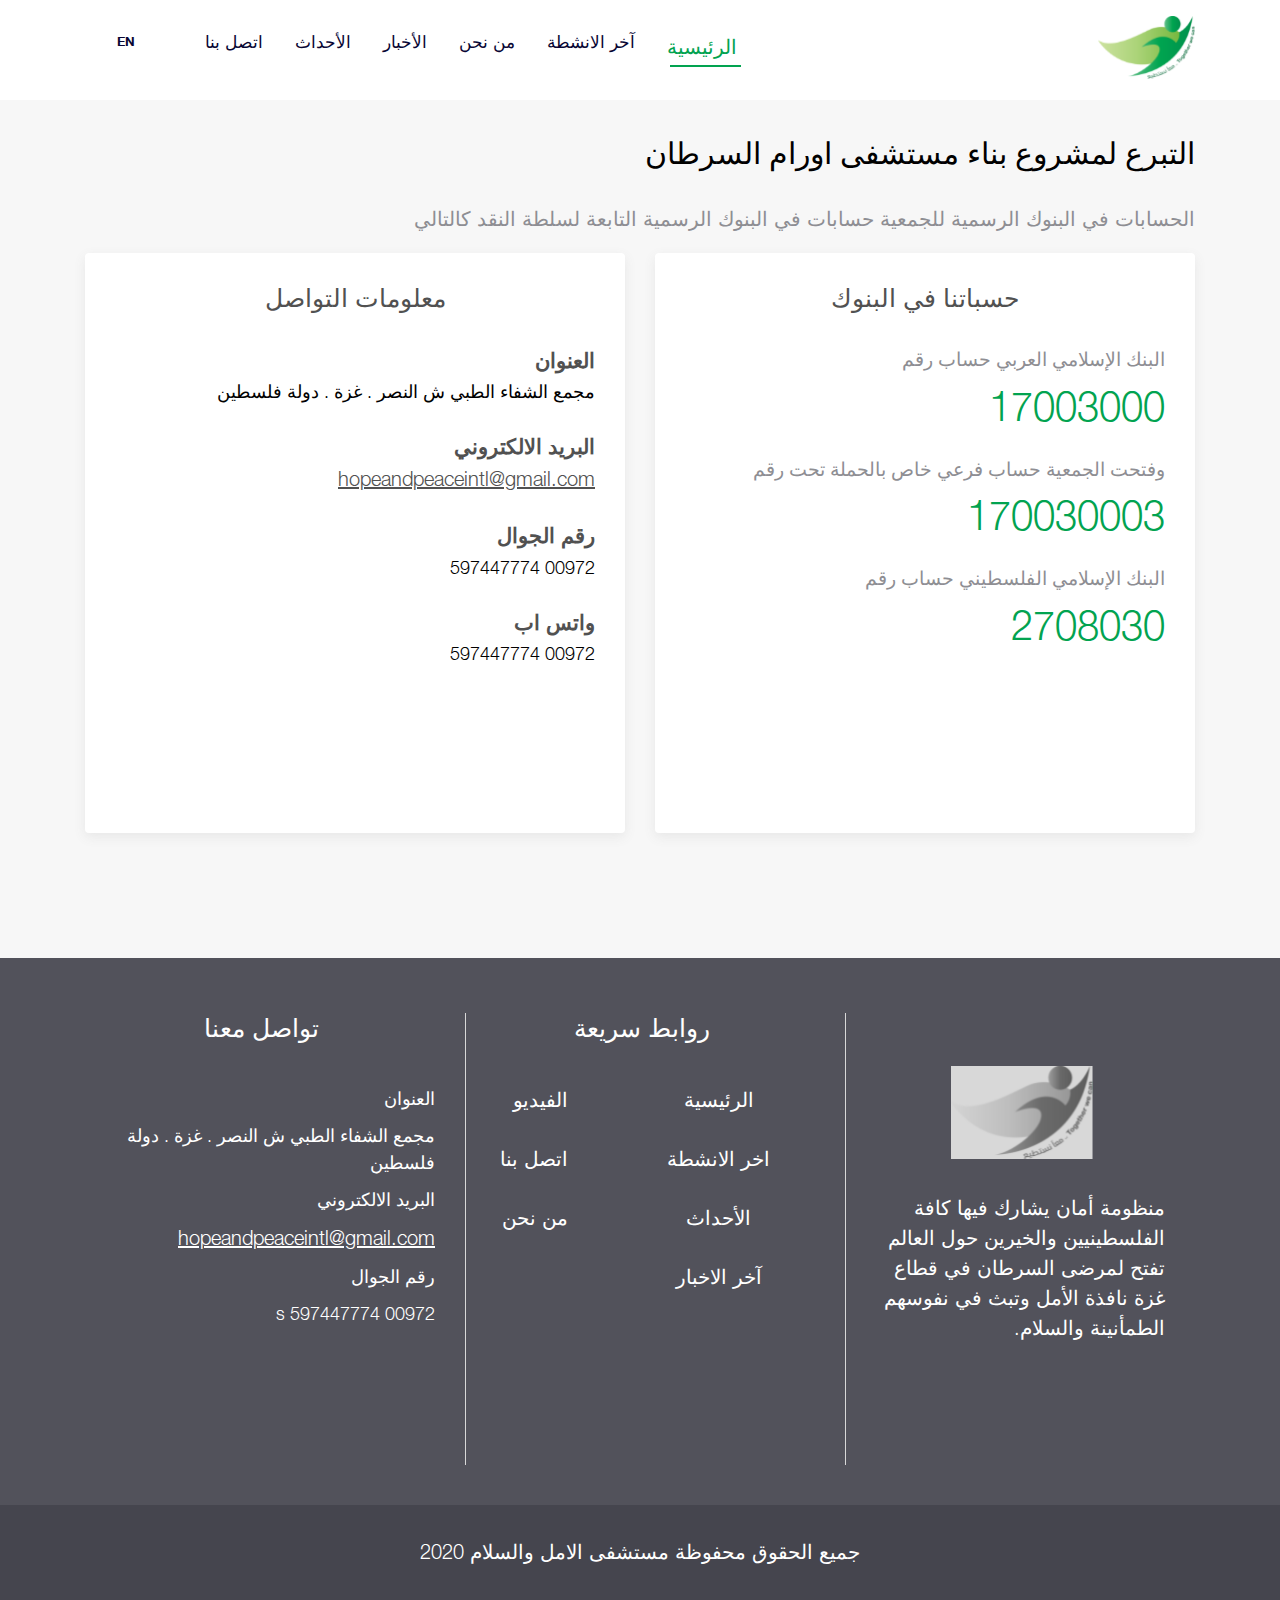
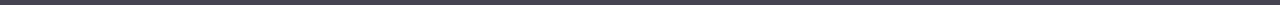
==== commit a4bb8ea3: "ff" ====
--- a/accounts.html
+++ b/accounts.html
@@ -26,105 +26,101 @@
     </div>
     <header>
         <div class="mobileNav d-lg-none d-md-block d-block clearfix">
-            <button class="navbar-toggler float-right" type="button" data-toggle="collapse" data-target="#navbarNav"
-                aria-controls="navbarNav" aria-expanded="false" aria-label="Toggle navigation">
-                <div class="mobileMenu"><i></i><i></i><i></i></div>
-            </button>
-            <div class="logo  mobileLogo float-left">
-                <a href="index.html"><img src="assets/images/logo.png" alt=""></a>
+          <button class="navbar-toggler float-right" type="button" data-toggle="collapse" data-target="#navbarNav"
+            aria-controls="navbarNav" aria-expanded="false" aria-label="Toggle navigation">
+            <div class="mobileMenu"><i></i><i></i><i></i></div>
+          </button>
+          <div class="logo  mobileLogo float-left">
+            <a href="index.html"><img src="assets/images/logo.png" alt=""></a>
+          </div>
+          <nav class="navbar navbar-expand-lg clearfix d-md-block d-lg-none">
+    
+            <div class="collapse navbar-collapse flex-row-reverse float-left" id="navbarNav">
+    
+              <button type="button" class="close float-left" data-dismiss="collapse" aria-label="Close">
+                <span aria-hidden="true">&times;</span>
+              </button>
+              <ul class="navbar-nav navbar-center ">
+                <li class="nav-item">
+                  <a class="nav-link active" href="index.html">الرئيسية </a>
+                </li>
+    
+                <li class="nav-item">
+                  <a class="nav-link" href="#Activity">آخر الانشطة</a>
+                </li>
+                <li class="nav-item">
+                  <a class="nav-link" href="#video">من نحن</a>
+                </li>
+                <li class="nav-item">
+                  <a class="nav-link" href="#News">الأخبار</a>
+                </li>
+                <li class="nav-item">
+                  <a class="nav-link" href="#Events">الأحداث</a>
+                </li>
+                <li class="nav-item">
+                  <a class="nav-link" href="#contact">اتصل بنا</a>
+                </li>
+              </ul>
+              <div class="loginLang">
+                <div class="lang">
+                  <a class="langdrop dropdown-toggle" href="#" id="langDropDown" role="button" data-toggle="dropdown"
+                    aria-haspopup="true" aria-expanded="false"><i class="fas fa-globe-americas"></i> EN </a>
+                  <div class="dropdown-menu" aria-labelledby="langDropDown">
+                    <a class="dropdown-item" href="#">عربي</a>
+                  </div>
+                </div>
+              </div>
             </div>
-            <nav class="navbar navbar-expand-lg clearfix d-md-block d-lg-none">
-
-                <div class="collapse navbar-collapse flex-row-reverse float-left" id="navbarNav">
-
-                    <button type="button" class="close float-left" data-dismiss="collapse" aria-label="Close">
-                        <span aria-hidden="true">&times;</span>
-                    </button>
-                    <ul class="navbar-nav navbar-center ">
-                        <li class="nav-item">
-                            <a class="nav-link active" href="index.html">الرئيسية </a>
-                        </li>
-
-                        <li class="nav-item">
-                            <a class="nav-link" href="#Activity">آخر الانشطة</a>
-                        </li>
-                        <li class="nav-item">
-                            <a class="nav-link" href="#Events">الأحداث</a>
-                        </li>
-                        <li class="nav-item">
-                            <a class="nav-link" href="#News">الأخبار</a>
-                        </li>
-                        <li class="nav-item">
-                            <a class="nav-link" href="#how">من نحن</a>
-                        </li>
-
-                        <li class="nav-item">
-                            <a class="nav-link" href="#contact">اتصل بنا</a>
-                        </li>
-                    </ul>
-                    <div class="loginLang">
-                        <div class="lang">
-                            <a class="langdrop dropdown-toggle" href="#" id="langDropDown" role="button"
-                                data-toggle="dropdown" aria-haspopup="true" aria-expanded="false"><i
-                                    class="fas fa-globe-americas"></i> EN </a>
-                            <div class="dropdown-menu" aria-labelledby="langDropDown">
-                                <a class="dropdown-item" href="#">عربي</a>
-                            </div>
-                        </div>
-                    </div>
-                </div>
-            </nav>
+          </nav>
         </div>
         <div class="container">
-            <div class="row ">
-                <div class="col-md-3">
-                    <div class="logo float-right d-none d-md-block d-lg-block">
-                        <a href="index.html"><img src="assets/images/logo.png" alt=""></a>
-                    </div>
-                </div>
-                <div class="col-md-9">
-
-                    <nav class="navbar navbar-expand-lg clearfix float-left" id="descktopMenu">
-                        <div class="collapse navbar-collapse flex-row-reverse " id="navbarNav">
-                            <ul class="navbar-nav navbar-center ">
-                                <li class="nav-item">
-                                    <a class="nav-link active" href="#hero">الرئيسية </a>
-                                </li>
-
-                                <li class="nav-item">
-                                    <a class="nav-link" href="#Activity">آخر الانشطة</a>
-                                </li>
-                                <li class="nav-item">
-                                    <a class="nav-link" href="#Events">الأحداث</a>
-                                </li>
-                                <li class="nav-item">
-                                    <a class="nav-link" href="#News">الأخبار</a>
-                                </li>
-                                <li class="nav-item">
-                                    <a class="nav-link" href="#how">من نحن</a>
-                                </li>
-
-                                <li class="nav-item">
-                                    <a class="nav-link" href="#contact">اتصل بنا</a>
-                                </li>
-                                <li class="nav-item">
-                                    <div class="lang">
-                                        <a class="langdrop dropdown-toggle" href="#" id="langDropDown" role="button"
-                                            data-toggle="dropdown" aria-haspopup="true" aria-expanded="false"><i
-                                                class="fas fa-globe-americas"></i> EN </a>
-                                        <div class="dropdown-menu" aria-labelledby="langDropDown">
-                                            <a class="dropdown-item" href="#">عربي</a>
-                                        </div>
-                                    </div>
-                                </li>
-                            </ul>
-
+          <div class="row ">
+            <div class="col-md-3">
+              <div class="logo float-right d-none d-md-none d-lg-block">
+                <a href="index.html"><img src="assets/images/logo.png" alt=""></a>
+              </div>
+            </div>
+            <div class="col-md-9">
+    
+              <nav class="navbar navbar-expand-lg clearfix float-left" id="descktopMenu">
+                <div class="collapse navbar-collapse flex-row-reverse " id="navbarNav">
+                  <ul class="navbar-nav navbar-center ">
+                    <li class="nav-item">
+                      <a class="nav-link active" href="#hero">الرئيسية </a>
+                    </li>
+    
+                    <li class="nav-item">
+                      <a class="nav-link" href="#Activity">آخر الانشطة</a>
+                    </li>
+                    <li class="nav-item">
+                      <a class="nav-link" href="#video">من نحن</a>
+                    </li>
+                    <li class="nav-item">
+                      <a class="nav-link" href="#News">الأخبار</a>
+                    </li>
+                    <li class="nav-item">
+                      <a class="nav-link" href="#Events">الأحداث</a>
+                    </li>
+                    <li class="nav-item">
+                      <a class="nav-link" href="#contact">اتصل بنا</a>
+                    </li>
+                    <li class="nav-item">
+                      <div class="lang">
+                        <a class="langdrop dropdown-toggle" href="#" id="langDropDown" role="button" data-toggle="dropdown"
+                          aria-haspopup="true" aria-expanded="false"><i class="fas fa-globe-americas"></i> EN </a>
+                        <div class="dropdown-menu" aria-labelledby="langDropDown">
+                          <a class="dropdown-item" href="#">عربي</a>
                         </div>
-                    </nav>
-                </div>
+                      </div>
+                    </li>
+                  </ul>
+    
+                </div>
+              </nav>
             </div>
+          </div>
         </div>
-    </header>
+      </header>
     <section class="accounts">
 
         <div class="container">
--- a/assets/css/style.css
+++ b/assets/css/style.css
@@ -335,9 +335,45 @@
     padding-bottom:70px;
     }
 
+.videoPlay{
+    width:60px;
+    height:60px;
+    border-radius: 50%;
+    background-color:white;
+    text-align: center;
+    color:#02A350;
+    position: absolute;
+    left: 41%;
+    top: 45%;
+    display: block;
+    cursor:pointer;
+}
+.videoPlay:hover{
+    transform: scale(1.1);
+transform: rotate(360deg);
+transition: all 1s;
+
+}
+.videoPlay i{
+    color:#02A350;
+    vertical-align: middle;
+    line-height:60px;
+    FONT-SIZE:20PX;
+    width: 100%;;
+}
 .cardImg{
     height:280px;
     overflow:hidden;
+    position: relative;
+}
+.overlayCard:before{
+position: absolute;
+content:"";
+width:100%;
+height:100%;
+z-index: 0;
+background-color:rgba(0,0,0,.35);
+
 }
 
 .ActivityCard.card{
@@ -356,7 +392,8 @@
 }
 .ActivityCard .card-text{
     font-size:13px;
-    color:#8E8E93
+    color:#8E8E93;
+    height:43%;
 }
 .ActivityCard .readMoreBtn{
     float: left;
@@ -523,6 +560,9 @@
 color:white;
 transition: all .5s;
 transform: rotate(360deg);
+}
+.showVideo:hover i{
+    color:white;
 }
 .border-2{
     width:100%;
@@ -721,13 +761,15 @@
 .EventsSlider .owl-dots, .heroSlider .owl-dots{
     position: absolute;
     bottom: -86px;
-    left: 47%;
     text-align: center;
+    width:100%;
 }
 .eventsSliderItem{
-    height:300px;
+    height:290px;
     overflow: hidden;
     border-radius: 6px;;
+    position: relative;
+      
 }
 .heroSlider .owl-dots .owl-dot,.EventsSlider .owl-dots .owl-dot{
     width:14px;
@@ -1003,6 +1045,12 @@
 .contactItem .emailLink{
     color:#515151
 }
+.image_thumb{
+    width:100%;
+    display: block;
+}
+.fancybox-wrap.fancybox-desktop.fancybox-type-iframe.fancybox-opened{
+    top:5% !important}
     @-webkit-keyframes nav1 {
         50% {
           -webkit-transform: rotate(0deg); }
@@ -1110,6 +1158,8 @@
     padding-bottom:50px;
 }
 
+
+
     .logo.mobileLogo {
         display: inline-block !important;
     }
@@ -1164,7 +1214,7 @@
     }
 
             #Events {
-                padding: 30px 0;
+                padding: 30px  0 120px;;
             }
             .newsTitle {
                 font-size: 12px;
@@ -1183,16 +1233,7 @@
       #news {
             padding-top: 45px;
             padding-bottom: 45px;}
-    #gallery {
-                padding-top: 50px;
-                padding-bottom: 50px;}
-    .gallerySlider .owl-nav {
-                    position: absolute;
-                    left: 44%;
-                    bottom: -10px;}
-      #misce {
-      padding-bottom: 50px;
-      }
+
     .box{
         margin: 0 auto;
         margin-bottom: 20px;
@@ -1219,7 +1260,7 @@
 .heroSec {
    
         padding-top: 174px;
-    padding-bottom: 0;
+    padding-bottom: 75px;
 
 }
 .playVideo{
@@ -1240,39 +1281,39 @@
 .counterNum{
     font-size:45px
 }
-
+.accountBox{
+    margin-top:20px;
+}
+.newsSection {
+    margin-top:20px;
+}
+.EventsSlider.owl-carousel .owl-nav button.owl-prev, .EventsSlider.owl-carousel .owl-nav button.owl-next{
+    display: none;
+}
+.EventsSlider .owl-dots, .heroSlider .owl-dots{
+    left:0;
+}
+#countSec .row{
+    margin-top:0;
+}
+.heroText p{
+    margin-bottom:50px;
+}
 }
 @media(min-width:768px)and (max-width:1200px){
+
     .memberShipForm .form-group ,.memberShipForm .form-group label,
 .memberShipForm .form-group .form-control,.selectric-wrapper,.chzn-container,.custom-file{
     width:100% !important;
 }
 
-.loginInfo span {
-
-    right: 0;
-    top: 34%;
-}
-.loginInfo .form-control.passwordInput{
-    margin-bottom: 30px;
-
-}
-.footerreg  .btn{
-    margin-top:20px;
-}
-.footerreg {
-    float: none;
-}
+
 .saveBtn,.regSendBtn {
     width:90px;
     font-size:12px;
 }
-.g-recaptcha div{
-    width:100% !important;
-}
-.loginInfo span.passwordHint{
-    bottom:2%;
-}
+
+
     .nav-link:before{
         display:none;
     }
@@ -1294,10 +1335,12 @@
 }
 #navbarNav{
     background-color:white;
-    width:50%;
+        width: 50%;
+    top: 89px;
     float:none !important;
     padding:15px;
     position: absolute;
+    padding-bottom: 50px;;
 }
 .lang{
     display: block;
@@ -1323,25 +1366,18 @@
 top:0;
 right:0;
 position: absolute;
-display: none;
+    display: none;
 }
 .mobileNav{
     padding:10px;
 }
 
-.box{
-    margin-bottom: 10px;
-    padding: 20px;
-}
 
 section{
     padding:50px 0 !important
 }
 
-.gallerySlider .owl-nav{
-    bottom:-15px;
-    left:45%;
-}
+
 .newsSection {
     margin-top:10px;
 }
@@ -1350,21 +1386,7 @@
      left: auto; 
     width: 100%;
 }
-.eventList h5{
-    margin-bottom:0;
-    font-size:22px;
-}
-.eventList{
-    padding:10px;
-}
-.eventList ul li a {
-    font-size: 18px;}
-    .eventList ul li{
-        padding:10px 0;
-    }
-    .EventImg{
-        height:auto
-    }
+
     .form-group{
         margin-bottom:0
     }
